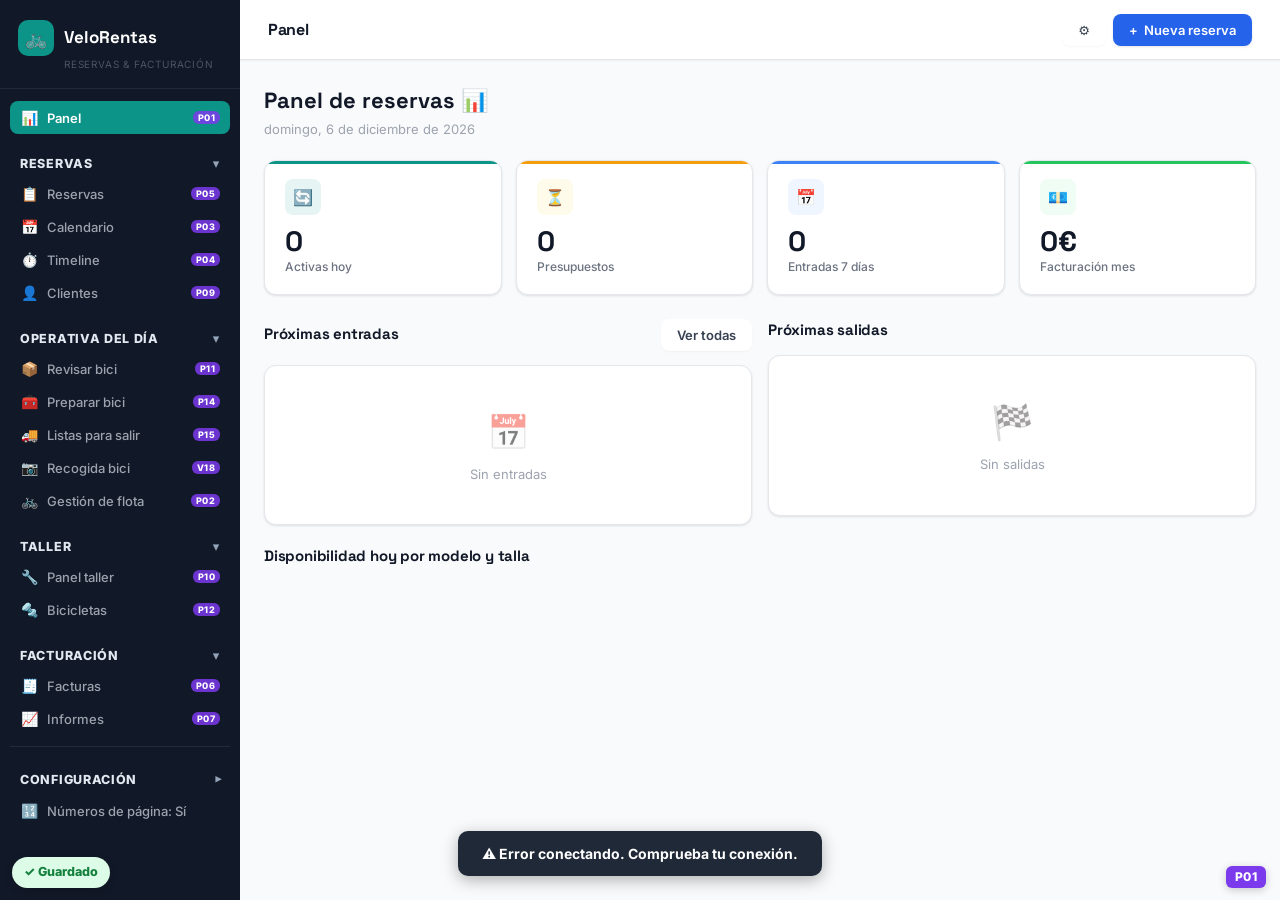
==== index.html @ 8fe848e3 "Maps: combinar dirección con lugar de inicio/finalización Co-Authored-By: Claude Opus 5.5 <noreply@a" ====
<!DOCTYPE html>
<html lang="es">
<head>
<meta charset="UTF-8"/>
<meta name="viewport" content="width=device-width, initial-scale=1.0"/>
<title>VeloRentas — Gestión integral</title>
<link href="https://fonts.googleapis.com/css2?family=Inter:wght@300;400;500;600;700;800&family=Space+Grotesk:wght@400;500;600;700&display=swap" rel="stylesheet"/>
<script src="https://cdnjs.cloudflare.com/ajax/libs/jsQR/1.4.0/jsQR.min.js"></script>
<script src="qr-engine.js"></script>
<link rel="stylesheet" href="reservas.css"/>
<link rel="stylesheet" href="taller.css"/>
<link rel="stylesheet" href="movil.css"/>
<link rel="manifest" href="manifest.webmanifest"/>
<meta name="theme-color" content="#0d9488"/>
<meta name="apple-mobile-web-app-capable" content="yes"/>
<meta name="mobile-web-app-capable" content="yes"/>
<meta name="apple-mobile-web-app-status-bar-style" content="default"/>
<meta name="apple-mobile-web-app-title" content="Bicips"/>
<link rel="apple-touch-icon" href="icons/apple-touch-icon.png"/>
<link rel="icon" type="image/png" href="icons/icon-192.png"/>
<style>
#taller-section { display:none; }
#taller-section.active { display:flex; flex:1; flex-direction:column; min-height:100vh; }
#reservas-section { display:flex; flex:1; flex-direction:column; min-height:100vh; }
#reservas-section.hidden { display:none; }
#reservas-section .main { margin-left:240px !important; }
.main-content { margin-left:240px !important; }
@media(max-width:768px){ #reservas-section .main { margin-left:0 !important; } .main-content { margin-left:0 !important; } }
/* Taller modals use .on class (unified openM/closeM from reservas.js) */
.modal-overlay.on { display: flex !important; }
</style>
</head>
<body>

<div id="reservas-section">
<div class="sb-ov" id="sbov" onclick="closeSB()"></div>

<!-- SIDEBAR -->
<aside class="sidebar" id="sidebar">
  <div class="sb-brand">
    <div class="sb-logo"><div class="sb-ico">🚲</div><div class="sb-name">VeloRentas</div></div>
    <div class="sb-sub">Reservas & Facturación</div>
  </div>
  <nav class="sb-nav">
    <button class="ni on" id="nav-dash" onclick="goV('dash')"><span class="ic">📊</span> Panel</button>

    <div class="sb-grp" data-grp="reservas">
      <button type="button" class="sb-sec sb-sec-btn" onclick="toggleGrupoMenu('reservas')">Reservas <span class="sb-chev">▾</span></button>
      <div class="sb-grp-items">
        <button class="ni" id="nav-res" onclick="goV('res')"><span class="ic">📋</span> Reservas <span class="nbadge hidden" id="pbadge">0</span></button>
        <button class="ni" id="nav-cal" onclick="goV('cal')"><span class="ic">📅</span> Calendario</button>
        <button class="ni" id="nav-timeline" onclick="goV('timeline')"><span class="ic">⏱️</span> Timeline</button>
        <button class="ni" id="nav-clientes" onclick="goV('clientes')"><span class="ic">👤</span> Clientes</button>
      </div>
    </div>

    <div class="sb-grp" data-grp="operativa">
      <button type="button" class="sb-sec sb-sec-btn" onclick="toggleGrupoMenu('operativa')">Operativa del día <span class="sb-chev">▾</span></button>
      <div class="sb-grp-items">
        <button class="ni" id="nav-taller-preparar" onclick="switchSection('taller','preparar')"><span class="ic">📦</span> Revisar bici <span id="prep-badge-sb" class="nbadge hidden">0</span></button>
        <button class="ni" id="nav-taller-prepbici" onclick="switchSection('taller','prepbici')"><span class="ic">🧰</span> Preparar bici <span id="prepbici-badge-sb" class="nbadge hidden">0</span></button>
        <button class="ni" id="nav-taller-listas" onclick="switchSection('taller','listas')"><span class="ic">🚚</span> Listas para salir <span id="listas-badge-sb" class="nbadge hidden">0</span></button>
        <button class="ni" id="nav-recogida" onclick="abrirRecogidaQR()"><span class="ic">📷</span> Recogida bici</button>
        <button class="ni" id="nav-flota" onclick="goV('flota')"><span class="ic">🚲</span> Gestión de flota</button>
      </div>
    </div>

    <div class="sb-grp" data-grp="taller">
      <button type="button" class="sb-sec sb-sec-btn" onclick="toggleGrupoMenu('taller')">Taller <span class="sb-chev">▾</span></button>
      <div class="sb-grp-items">
        <button class="ni" id="nav-taller-dash" onclick="switchSection('taller','dashboard')"><span class="ic">🔧</span> Panel taller</button>
        <button class="ni" id="nav-taller-bikes" onclick="switchSection('taller','bikes')"><span class="ic">🔩</span> Bicicletas</button>
      </div>
    </div>

    <div class="sb-grp" data-grp="facturacion">
      <button type="button" class="sb-sec sb-sec-btn" onclick="toggleGrupoMenu('facturacion')">Facturación <span class="sb-chev">▾</span></button>
      <div class="sb-grp-items">
        <button class="ni" id="nav-fact" onclick="goV('fact')"><span class="ic">🧾</span> Facturas</button>
        <button class="ni" id="nav-informes" onclick="goV('informes')"><span class="ic">📈</span> Informes</button>
      </div>
    </div>

    <div class="sb-grp sb-grp-cfg" data-grp="config">
      <button type="button" class="sb-sec sb-sec-btn" onclick="toggleGrupoMenu('config')">Configuración <span class="sb-chev">▾</span></button>
      <div class="sb-grp-items">
        <button class="ni" id="nav-tarifas" onclick="goV('tarifas')"><span class="ic">💶</span> Tarifas</button>
        <button class="ni" id="nav-modelos" onclick="openModelos()"><span class="ic">✏️</span> Tipos y modelos</button>
        <button class="ni" id="nav-extras" onclick="openGestionExtras()"><span class="ic">🎒</span> Catálogo de extras</button>
        <button class="ni" id="nav-checklists" onclick="switchSection('taller');openM('mecl');renderECL()"><span class="ic">☑️</span> Checklists</button>
        <button class="ni" id="nav-etiquetas" onclick="abrirEtiquetasQR()"><span class="ic">🏷️</span> Etiquetas QR</button>
        <button class="ni" id="nav-cfg" onclick="openM('mcfg');loadCfg()"><span class="ic">⚙️</span> Datos del negocio</button>
      </div>
    </div>
  </nav>
</aside>

<!-- MAIN -->
<div class="main">
  <header class="topbar">
    <div class="tb-l">
      <button class="mtoggle" onclick="toggleSB()">☰</button>
      <div class="ptitle" id="pgtitle">Panel</div>
    </div>
    <div class="tb-r">
      <button class="btn bs bsm" id="btn-atras-r" onclick="irAtras()" style="display:none" title="Volver a la página anterior">←<span class="m-ocultar"> Atrás</span></button>
      <button class="btn bs bsm" onclick="openM('mcfg');loadCfg()">⚙️</button>
      <button class="btn bb bsm" onclick="openNewRes()" title="Nueva reserva">+<span class="m-ocultar"> Nueva reserva</span></button>
    </div>
  </header>
  <div class="pg">

    <!-- ══ DASHBOARD ══ -->
    <div class="view on" id="v-dash">
      <div style="margin-bottom:20px">
        <div class="m-h1" style="font-family:var(--fontd);font-size:22px;font-weight:800;margin-bottom:3px">Panel de reservas 📊</div>
        <div style="font-size:13px;color:var(--g400)" id="tdlbl"></div>
      </div>
      <div class="sg4" id="dstats"></div>
      <div class="m-1col" style="display:grid;grid-template-columns:1fr 1fr;gap:16px;margin-bottom:20px">
        <div><div class="shdr"><div class="st">Próximas entradas</div><button class="btn bs bsm" onclick="goV('res')">Ver todas</button></div><div class="card" id="d-arrivals"></div></div>
        <div><div class="shdr"><div class="st">Próximas salidas</div></div><div class="card" id="d-departs"></div></div>
      </div>
      <div class="shdr"><div class="st">Disponibilidad hoy por modelo y talla</div></div>
      <div id="d-avail"></div>
    </div>

    <!-- ══ GESTIÓN DE FLOTA ══ -->
    <div class="view" id="v-flota">
      <div class="shdr">
        <div><div class="st">Gestión de flota</div><div class="sd-">Bicicletas disponibles, bloqueadas y sin asignar por modelo y talla</div></div>
        <div class="ftabs">
          <button class="ftab on" onclick="setFF('all',this)">Todas</button>
          <button class="ftab" onclick="setFF('libre',this)">Libres</button>
          <button class="ftab" onclick="setFF('sinasignar',this)">Sin asignar</button>
          <button class="ftab" onclick="setFF('bloqueada',this)">Bloqueadas</button>
        </div>
      </div>
      <div style="display:flex;gap:8px;margin-bottom:16px;flex-wrap:wrap">
        <select class="fi" id="flota-tipo" onchange="renderFlota()" style="width:160px;padding:7px 10px;font-size:13px">
          <option value="">Todos los modelos</option>
        </select>
        <select class="fi" id="flota-talla" onchange="renderFlota()" style="width:110px;padding:7px 10px;font-size:13px">
          <option value="">Todas las tallas</option>
        </select>
        <button class="btn bb bsm" onclick="openBloqueo()">🔒 Bloquear bicicletas</button>
        <button class="btn bs bsm" onclick="openModelos()">⚙️ Gestionar modelos</button>
      </div>
      <div class="fleet-grid" id="flota-grid"></div>
    </div>

    <!-- Modal Gestión de Modelos -->
    <!-- Modal Nuevo/Editar Modelo -->
    <div class="mover" id="mmodelo-edit">
      <div class="mbox">
        <div class="mhdr"><div class="mtit" id="mmodelo-edit-tit">Nuevo modelo</div><button class="mcls" onclick="closeM('mmodelo-edit')">✕</button></div>
        <div class="mbdy">
          <input type="hidden" id="mod-key-orig">
          <div class="fg"><label class="fl">Clave interna (sin espacios, única)</label>
            <input class="fi" id="mod-key" placeholder="ej: bmx" style="width:100%"></div>
          <div class="fg"><label class="fl">Nombre visible</label>
            <input class="fi" id="mod-label" placeholder="ej: BMX" style="width:100%"></div>
          <div class="fg"><label class="fl">Icono (emoji)</label>
            <input class="fi" id="mod-icon" placeholder="🚲" style="width:100%"></div>
          <div class="fg"><label class="fl">Color</label>
            <input class="fi" id="mod-color" type="color" value="#3b82f6" style="width:100%;height:38px"></div>
          <div class="fg"><label class="fl">Tallas disponibles (separadas por coma)</label>
            <input class="fi" id="mod-sizes" placeholder="XS,S,M,L,XL" style="width:100%"></div>
          <button class="btn bb" onclick="saveModelo()" style="width:100%">💾 Guardar modelo</button>
        </div>
      </div>
    </div>

    <!-- ══ CALENDARIO ══ -->
    <div class="view" id="v-cal">
      <div class="shdr">
        <div><div class="st">Calendario anual de alquileres</div><div class="sd-">Vista año completo · click en día para ver detalles</div></div>
        <div style="display:flex;gap:7px;align-items:center;flex-wrap:wrap">
          <div style="display:flex;gap:5px;flex-wrap:wrap" id="cal-tf"></div>
          <button class="btn bs bsm" onclick="calYear(-1)">‹ Año</button>
          <span id="cal-year-lbl" style="font-family:var(--fontd);font-weight:700;font-size:15px;min-width:44px;text-align:center"></span>
          <button class="btn bs bsm" onclick="calYear(1)">Año ›</button>
          <button class="btn bs bsm" onclick="calNow()">Hoy</button>
          <button class="btn bb bsm" onclick="openNewRes()">+ Nueva</button>
        </div>
      </div>
      <div style="border:1px solid var(--g200);border-radius:var(--r12);box-shadow:var(--s1);background:#fff;overflow:hidden">
        <div id="cal-annual"></div>
      </div>
    </div>

    <!-- ══ TIMELINE ══ -->
    <div class="view" id="v-timeline">
      <div class="shdr">
        <div><div class="st">Timeline de ocupación</div><div class="sd-">30 días · incluye períodos de preparación</div></div>
        <div style="display:flex;gap:7px;align-items:center;flex-wrap:wrap">
          <select class="fi" id="tl-tipo" onchange="tlTC();renderTL()" style="width:150px;padding:7px 10px;font-size:13px"></select>
          <select class="fi" id="tl-talla" onchange="renderTL()" style="width:100px;padding:7px 10px;font-size:13px"></select>
          <button class="btn bb bsm" onclick="openNewRes()">+ Nueva</button>
        </div>
      </div>
      <div style="padding:8px 16px;background:var(--am50,#fffbeb);border-bottom:1px solid var(--am200,#fde68a);font-size:12px;color:var(--am700,#92400e)">
        ℹ️ Las líneas (p.ej. "GRA-52-01") son solo unidades de stock para calcular disponibilidad — no indican qué bici física se entrega. La bici concreta se asigna al cliente desde <strong>Gestión de Flota</strong>.
      </div>
      <div class="card" style="overflow:hidden"><div id="tlcont"></div></div>
    </div>

    <!-- ══ RESERVAS ══ -->
    <div class="view" id="v-res">
      <!-- Top bar -->
      <div class="shdr">
        <div><div class="st">Reservas</div><div class="sd-" id="rcount"></div></div>
        <div style="display:flex;gap:6px;flex-wrap:wrap;align-items:center">
          <button class="m-escritorio btn bs bsm" onclick="exportarReservas()">⬇️ Exportar CSV</button>
          <button class="m-escritorio btn bs bsm" onclick="openImportRes()">⬆️ Importar CSV</button>
          <button class="m-escritorio btn bs bsm" onclick="openPrintSelector()">🖨️ Imprimir lista</button>
          <button id="btn-vista" class="m-escritorio btn bs bsm" onclick="toggleVistaRes()" style="border:1px solid var(--g300)">📊 Vista tabla</button>
          
          <button class="btn bb bsm" onclick="openNewRes()">+ Nueva reserva</button>
        </div>
      </div>

      <div class="card">
        <!-- Row 1: búsqueda + tabs estado -->
        <div style="display:flex;gap:8px;padding:10px 14px;border-bottom:1px solid var(--g100);flex-wrap:wrap;align-items:center">
          <div style="display:flex;gap:6px;align-items:center;flex:1;min-width:150px">
            <div style="flex:1;position:relative">
              <span style="position:absolute;left:10px;top:50%;transform:translateY(-50%);color:var(--g400);font-size:14px">🔍</span>
              <input class="fi" id="rsrch" placeholder="Buscar cliente, bici, teléfono, lugar..." oninput="renderRes()" style="padding-left:32px"/>
            </div>
            <button id="btn-cal-filter" onclick="toggleDateRow()" title="Filtrar por fechas" style="flex-shrink:0;width:38px;height:38px;border-radius:8px;border:1px solid var(--g200);background:#fff;font-size:18px;cursor:pointer;display:flex;align-items:center;justify-content:center;transition:all .15s">📅</button>
          </div>
          <select id="res-status-sel" class="fi" style="display:none;width:100%" onchange="setRFSel(this.value)"></select>
          <div class="ftabs" id="res-status-tabs" style="flex-wrap:wrap;gap:4px">
            <button class="ftab on" onclick="setRF('all',this)">Todas</button>
            <button class="ftab" onclick="setRF('anulada',this)">🚫 Anuladas</button>
            <button class="ftab" onclick="setRF('pendiente',this)">⏳ Presupuestos</button>
            <button class="ftab" onclick="setRF('confirmada',this)">✅ Confirmadas</button>
            <button class="ftab" onclick="setRF('proxima_entrega',this)">📅 Próx. entregas</button>
            <button class="ftab" onclick="setRF('en_preparacion',this)">🔧 En preparación</button>
            <button class="ftab" onclick="setRF('preparada',this)">📦 Preparadas</button>
            <button class="ftab" onclick="setRF('transito',this)">🚐 Tránsito</button>
            <button class="ftab" onclick="setRF('entregada',this)">🏁 Entregadas</button>
            <button class="ftab" onclick="setRF('alquiler',this)">🚲 Alquiler</button>
            <button class="ftab" onclick="setRF('pendiente_recoger',this)">🔔 Pend. recoger</button>
            <button class="ftab" onclick="setRF('recogida',this)">✔️ Recogidas</button>
            <button class="ftab" onclick="setRF('cancelada',this)">❌ Canceladas</button>
          </div>
        </div>

        <!-- Row 1b: filtro por fechas -->
        <div id="res-date-row" style="display:none;padding:8px 14px;border-bottom:1px solid var(--g100);background:#eff9f7;align-items:center;gap:10px;flex-wrap:wrap">
          <span style="font-size:12px;font-weight:700;color:var(--te700);flex-shrink:0">📅 Rango de fechas:</span>
          <div style="display:flex;align-items:center;gap:6px;flex-wrap:wrap">
            <label style="font-size:12px;font-weight:600;color:var(--g600)">F. inicio desde</label>
            <input type="date" id="res-fini" class="fi" style="width:145px;padding:6px 9px;font-size:13px" onkeydown="if(event.key==='Enter')aplicarFiltroFechas()"/>
            <label style="font-size:12px;font-weight:600;color:var(--g600)">F. fin hasta</label>
            <input type="date" id="res-ffin" class="fi" style="width:145px;padding:6px 9px;font-size:13px" onkeydown="if(event.key==='Enter')aplicarFiltroFechas()"/>
            <button onclick="aplicarFiltroFechas()" style="padding:6px 16px;background:var(--g900);color:#fff;border:none;border-radius:8px;font-size:13px;font-weight:700;cursor:pointer;display:flex;align-items:center;gap:5px;white-space:nowrap">🔍 Buscar</button>
          </div>
          <div style="display:flex;gap:5px;flex-wrap:wrap">
            <button onclick="setFechaPreset('today')"   class="btn bxs" style="background:#fff;border:1px solid var(--te500);color:var(--te700);font-size:12px;font-weight:600;padding:5px 10px;border-radius:6px;cursor:pointer">Hoy</button>
            <button onclick="setFechaPreset('week')"    class="btn bxs" style="background:#fff;border:1px solid var(--te500);color:var(--te700);font-size:12px;font-weight:600;padding:5px 10px;border-radius:6px;cursor:pointer">Esta semana</button>
            <button onclick="setFechaPreset('month')"   class="btn bxs" style="background:#fff;border:1px solid var(--te500);color:var(--te700);font-size:12px;font-weight:600;padding:5px 10px;border-radius:6px;cursor:pointer">Este mes</button>
            <button onclick="setFechaPreset('next30')"  class="btn bxs" style="background:#fff;border:1px solid var(--te500);color:var(--te700);font-size:12px;font-weight:600;padding:5px 10px;border-radius:6px;cursor:pointer">Próx. 30 días</button>
            <button onclick="setFechaPreset('clear')"   class="btn bxs" style="background:var(--r50);border:1px solid var(--r200);color:var(--r600);font-size:12px;font-weight:600;padding:5px 10px;border-radius:6px;cursor:pointer">✕ Limpiar</button>
          </div>
        </div>

        <!-- Row 2: ordenación + selección -->
        <div class="m-escritorio" style="display:flex;gap:8px;padding:8px 14px;border-bottom:1px solid var(--g100);background:var(--g50);flex-wrap:wrap;align-items:center">
          <!-- Ordenar -->
          <span style="font-size:11px;font-weight:700;color:var(--g500);text-transform:uppercase;letter-spacing:.5px;flex-shrink:0">Ordenar:</span>
          <div style="display:flex;gap:4px;flex-wrap:wrap">
            <button id="sort-ini"   class="sort-btn sort-on" onclick="setSort('ini',this)"   style="display:inline-flex;align-items:center;gap:4px;padding:5px 10px;border-radius:6px;border:1px solid var(--g300);font-size:12px;font-weight:600;cursor:pointer;background:#fff;color:var(--g700)">📅 F. Inicio <span id="sort-ini-ico">↑</span></button>
            <button id="sort-fin"   class="sort-btn"         onclick="setSort('fin',this)"   style="display:inline-flex;align-items:center;gap:4px;padding:5px 10px;border-radius:6px;border:1px solid var(--g300);font-size:12px;font-weight:600;cursor:pointer;background:#fff;color:var(--g700)">🏁 F. Fin <span id="sort-fin-ico"></span></button>
            <button id="sort-ts"    class="sort-btn"         onclick="setSort('ts',this)"    style="display:inline-flex;align-items:center;gap:4px;padding:5px 10px;border-radius:6px;border:1px solid var(--g300);font-size:12px;font-weight:600;cursor:pointer;background:#fff;color:var(--g700)">🕐 F. Reserva <span id="sort-ts-ico"></span></button>
            <button id="sort-cli"   class="sort-btn"         onclick="setSort('cli',this)"   style="display:inline-flex;align-items:center;gap:4px;padding:5px 10px;border-radius:6px;border:1px solid var(--g300);font-size:12px;font-weight:600;cursor:pointer;background:#fff;color:var(--g700)">👤 Cliente <span id="sort-cli-ico"></span></button>
            <button id="sort-total" class="sort-btn"         onclick="setSort('total',this)" style="display:inline-flex;align-items:center;gap:4px;padding:5px 10px;border-radius:6px;border:1px solid var(--g300);font-size:12px;font-weight:600;cursor:pointer;background:#fff;color:var(--g700)">💶 Total <span id="sort-total-ico"></span></button>
          </div>
          <div style="flex:1"></div>
          <!-- Selección -->
          <div style="display:flex;gap:5px;align-items:center;flex-wrap:wrap">

          </div>
        </div>

        <!-- Row 3: acciones en lote (visible solo con selección) -->
        <div id="res-batch-bar" style="display:none;padding:8px 14px;background:var(--b50);border-bottom:1px solid var(--b100);display:none;align-items:center;gap:8px;flex-wrap:wrap">
          <span id="res-sel-count" style="font-size:13px;font-weight:700;color:var(--b700)">0 seleccionadas</span>
          <div style="display:flex;gap:5px;flex-wrap:wrap">
            <button class="btn bsm" onclick="batchStatus('confirmada')" style="background:var(--b50);border:1px solid var(--b200);color:var(--b700);font-size:12px;font-weight:700;padding:5px 10px;border-radius:6px;cursor:pointer">✅ Confirmar</button>
            <button class="btn bsm" onclick="batchStatus('alquiler')"   style="background:var(--gr50);border:1px solid var(--gr500);color:var(--gr700);font-size:12px;font-weight:700;padding:5px 10px;border-radius:6px;cursor:pointer">🚲 Alquiler</button>
            <button class="btn bsm" onclick="batchStatus('recogida')"   style="background:var(--g100);border:1px solid var(--g300);color:var(--g700);font-size:12px;font-weight:700;padding:5px 10px;border-radius:6px;cursor:pointer">✔️ Recogida</button>
            <button class="btn bsm" onclick="batchStatus('cancelada')"  style="background:var(--r50);border:1px solid var(--r200);color:var(--r600);font-size:12px;font-weight:700;padding:5px 10px;border-radius:6px;cursor:pointer">❌ Cancelar</button>
            <button class="btn bsm" onclick="batchExport()"             style="background:var(--am50);border:1px solid var(--am200);color:var(--am700);font-size:12px;font-weight:700;padding:5px 10px;border-radius:6px;cursor:pointer">⬇️ Exportar selec.</button>
            <button class="btn bsm" onclick="batchDelete()"             style="background:var(--r50);border:1px solid var(--r200);color:var(--r600);font-size:12px;font-weight:700;padding:5px 10px;border-radius:6px;cursor:pointer">🗑️ Eliminar</button>
          </div>
        </div>

        <div id="rlist"></div>

        <!-- Vista tabla desagrupada estilo Excel -->
        <div id="res-tabla" style="display:none;overflow-x:auto">
          <table id="res-table-el" style="width:100%;border-collapse:collapse;font-size:13px;min-width:700px">
            <thead>
              <tr style="background:var(--g900);color:#fff;position:sticky;top:0;z-index:2">
                <th onclick="setTableSort('cli')"   style="padding:10px 12px;text-align:left;font-weight:700;font-size:12px;letter-spacing:.3px;cursor:pointer;user-select:none;white-space:nowrap;border-right:1px solid rgba(255,255,255,.08)">👤 Cliente <span id="ts-cli"></span></th>
                <th onclick="setTableSort('ini')"   style="padding:10px 12px;text-align:left;font-weight:700;font-size:12px;letter-spacing:.3px;cursor:pointer;user-select:none;white-space:nowrap;border-right:1px solid rgba(255,255,255,.08)">📅 F. Inicio <span id="ts-ini">↑</span></th>
                <th onclick="setTableSort('fin')"   style="padding:10px 12px;text-align:left;font-weight:700;font-size:12px;letter-spacing:.3px;cursor:pointer;user-select:none;white-space:nowrap;border-right:1px solid rgba(255,255,255,.08)">🏁 F. Fin <span id="ts-fin"></span></th>
                <th onclick="setTableSort('lugar')" style="padding:10px 12px;text-align:left;font-weight:700;font-size:12px;letter-spacing:.3px;cursor:pointer;user-select:none;white-space:nowrap;border-right:1px solid rgba(255,255,255,.08)">📍 Lugar inicio <span id="ts-lugar"></span></th>
                <th onclick="setTableSort('mod')"   style="padding:10px 12px;text-align:left;font-weight:700;font-size:12px;letter-spacing:.3px;cursor:pointer;user-select:none;white-space:nowrap;border-right:1px solid rgba(255,255,255,.08)">🚲 Modelo <span id="ts-mod"></span></th>
                <th style="padding:10px 12px;text-align:left;font-weight:700;font-size:12px;letter-spacing:.3px;white-space:nowrap;border-right:1px solid rgba(255,255,255,.08)">📏 Talla</th>
                <th style="padding:10px 12px;text-align:left;font-weight:700;font-size:12px;letter-spacing:.3px;white-space:nowrap;border-right:1px solid rgba(255,255,255,.08)">⚡ Estado</th>
                <th style="padding:10px 12px;text-align:left;font-weight:700;font-size:12px;letter-spacing:.3px;white-space:nowrap">🏁 Destino</th>
              </tr>
            </thead>
            <tbody id="res-table-body"></tbody>
          </table>
          <div id="res-table-footer" style="padding:10px 14px;background:var(--g50);border-top:1px solid var(--g200);font-size:12px;color:var(--g400);display:flex;justify-content:space-between;align-items:center">
            <span id="res-table-count"></span>
            <button class="btn bs bxs" onclick="exportTablaCSV()">⬇️ Exportar esta tabla</button>
          </div>
        </div>

      </div>
    </div>

    <!-- ══ FACTURAS ══ -->
    <div class="view" id="v-fact">
      <div class="shdr">
        <div><div class="st">Facturas</div><div class="sd-" id="fcount"></div></div>
        <div style="display:flex;gap:7px">
          <button class="btn bs bsm" onclick="goV('res')">📋 Desde reservas</button>
        </div>
      </div>
      <div class="sg3" id="fact-stats"></div>
      <div class="card">
        <div style="display:flex;gap:8px;padding:12px 16px;border-bottom:1px solid var(--g100);flex-wrap:wrap">
          <div style="flex:1;min-width:150px;position:relative">
            <span style="position:absolute;left:10px;top:50%;transform:translateY(-50%);color:var(--g400)">🔍</span>
            <input class="fi" id="fsrch" placeholder="Buscar cliente, nº factura..." oninput="renderFact()" style="padding-left:30px"/>
          </div>
          <div class="ftabs">
            <button class="ftab on" onclick="setFF2('all',this)">Todas</button>
            <button class="ftab" onclick="setFF2('pendiente',this)">Pendientes</button>
            <button class="ftab" onclick="setFF2('pagada',this)">Pagadas</button>
            <button class="ftab" onclick="setFF2('cancelada',this)">Canceladas</button>
          </div>
        </div>
        <div id="flist"></div>
      </div>
    </div>

    <!-- ══ INFORMES ══ -->
    <div class="view" id="v-informes">
      <div class="shdr"><div><div class="st">Informes y estadísticas</div><div class="sd-">Resumen de ocupación, ingresos y rendimiento de la flota</div></div>
        <button class="btn bs bsm" onclick="exportCSV()">⬇️ Exportar CSV</button>
      </div>
      <div class="sg4" id="inf-stats"></div>
      <div style="display:grid;grid-template-columns:1fr 1fr;gap:16px;margin-bottom:20px">
        <div><div class="shdr"><div class="st">Ocupación por modelo</div></div><div class="card"><div class="cb" id="inf-ocu"></div></div></div>
        <div><div class="shdr"><div class="st">Ingresos por mes</div></div><div class="card"><div class="cb" id="inf-ing"></div></div></div>
      </div>
      <div class="shdr"><div class="st">Bloqueos activos</div><button class="btn bd bsm" onclick="openBloqueo()">+ Nuevo bloqueo</button></div>
      <div class="card" id="blq-list-wrap"></div>
    </div>

    <!-- ══ TARIFAS ══ -->
    <div class="view" id="v-tarifas">
      <div class="shdr"><div><div class="st">Tarifas por modelo y talla</div><div class="sd-">Precio por día de cada tipo de bicicleta</div></div>
        <button class="btn bp bsm" onclick="saveTarifas()">💾 Guardar tarifas</button>
      </div>
      <div class="card"><div class="cb" id="tarifas-body"></div></div>
    </div>

    <!-- ══ CLIENTES ══ -->
    <div class="view" id="v-clientes">
      <div class="shdr"><div><div class="st">Historial de clientes</div><div class="sd-" id="cli-count"></div></div></div>
      <div class="card">
        <div style="padding:12px 16px;border-bottom:1px solid var(--g100)">
          <div style="position:relative">
            <span style="position:absolute;left:10px;top:50%;transform:translateY(-50%);color:var(--g400)">🔍</span>
            <input class="fi" id="cli-srch" placeholder="Buscar cliente por nombre, teléfono o email..." oninput="renderClientes()" style="padding-left:30px"/>
          </div>
        </div>
        <div id="cli-list"></div>
      </div>
    </div>

  </div><!-- /pg -->
</div><!-- /main -->

<!-- ════════════════════ MODALES ════════════════════ -->

<!-- Nueva/Editar Reserva -->
<div class="mover" id="mres">
  <div class="mbox w720">
    <div class="mhdr"><div style="display:flex;align-items:center;gap:12px;flex-wrap:wrap;min-width:0"><div class="mtit" id="mres-tit">Nueva reserva</div><select class="fi" id="r-estado" title="Estado de la reserva" onchange="onCambioEstadoSel()" style="width:auto;padding:6px 10px;font-weight:800;font-size:14px;border-width:2px;cursor:pointer">
            <option value="anulada">🚫 Anulada</option>
            <option value="pendiente">⏳ Presupuesto</option>
            <option value="confirmada">✅ Confirmada</option>
            <option value="proxima_entrega">📅 Próxima entrega</option>
            <option value="en_preparacion">🔧 En preparación</option>
            <option value="preparada">📦 Preparada</option>
            <option value="transito_furgo">🚐 Tránsito (Furgo)</option>
            <option value="transito_carlos">🚗 Tránsito (Carlos)</option>
            <option value="transito_seur">📦 Tránsito (Seur)</option>
            <option value="entregada">🏁 Entregada</option>
            <option value="alquiler">🚲 Alquiler</option>
            <option value="pendiente_recoger">🔔 Pendiente recoger</option>
            <option value="recogida">✔️ Recogida</option>
            <option value="cancelada">❌ Cancelada</option>
          </select></div><button class="mcls" onclick="closeM('mres')">✕</button></div>
    <div class="mbdy">
      <div class="fr2">
        <div class="fg"><label class="fl">Nombre cliente *</label><input class="fi" id="r-nom" placeholder="Nombre completo"/></div>
        <div class="fg"><label class="fl">Teléfono *</label><input class="fi" id="r-tel" type="tel" placeholder="+34 600 000 000"/></div>
      </div>
      <div class="fr2">
        <div class="fg"><label class="fl">Email</label><input class="fi" id="r-email" type="email" placeholder="cliente@email.com"/></div>
        <div class="fg"><label class="fl">DNI / Pasaporte</label><input class="fi" id="r-dni" placeholder="12345678A"/></div>
      </div>
      <div class="fr2">
        <div class="fg"><label class="fl">Fecha inicio *</label><input class="fi" id="r-ini" type="date" onchange="calcDays();calcPrice();renderLineas()"/></div>
        <div class="fg"><label class="fl">Fecha fin *</label><input class="fi" id="r-fin" type="date" onchange="calcDays();calcPrice();renderLineas()"/></div>
      </div>
      <div id="r-dinfo" style="display:none;font-size:13px;padding:8px 12px;border-radius:8px;margin:-6px 0 12px"></div>
      <div class="fr2">
        <div class="fg">
          <label class="fl">📍 Lugar de inicio</label>
          <input class="fi" id="r-lugar-ini" placeholder="Ej: Saint-Jean-Pied-de-Port" list="lugares-sugeridos"/>
        </div>
        <div class="fg">
          <label class="fl">🏁 Lugar de finalización</label>
          <input class="fi" id="r-lugar-fin" placeholder="Santiago de Compostela" list="lugares-sugeridos"/>
        </div>
      </div>
      <div class="fg">
        <label class="fl">🚚 Dirección de entrega <a href="#" onclick="abrirMapsCampo('r-dir-entrega','r-lugar-ini');return false" style="float:right;font-weight:700;color:#2563eb;text-transform:none">🗺️ Ver en Maps</a></label>
        <input class="fi" id="r-dir-entrega" placeholder="Ej: Hotel Parador, Rúa do Franco 3, Santiago de Compostela"/>
      </div>
      <div class="fg">
        <label class="fl">↩️ Dirección de devolución <a href="#" onclick="abrirMapsCampo('r-dir-devolucion','r-lugar-fin');return false" style="float:right;font-weight:700;color:#2563eb;text-transform:none">🗺️ Ver en Maps</a></label>
        <input class="fi" id="r-dir-devolucion" placeholder="Ej: Hotel San Miguel, Praza de San Miguel 9, Santiago de Compostela"/>
      </div>
      <datalist id="lugares-sugeridos">
        <option value="Santiago de Compostela"/>
        <option value="Saint-Jean-Pied-de-Port"/>
        <option value="Roncesvalles"/>
        <option value="Pamplona"/>
        <option value="Burgos"/>
        <option value="León"/>
        <option value="Ponferrada"/>
        <option value="Sarria"/>
        <option value="O Cebreiro"/>
        <option value="Lugo"/>
        <option value="Porto"/>
        <option value="Lisboa"/>
        <option value="Sevilla"/>
        <option value="Oviedo"/>
        <option value="Irún"/>
        <option value="Ferrol"/>
        <option value="Tui"/>
        <option value="Vigo"/>
        <option value="A Coruña"/>
      </datalist>

      <!-- LÍNEAS DE BICICLETAS -->
      <div style="border:1px solid var(--g200);border-radius:12px;overflow:visible;margin-bottom:14px">
        <div style="background:var(--g900);color:#fff;border-radius:11px 11px 0 0;padding:10px 14px;display:flex;align-items:center;justify-content:space-between">
          <span style="font-weight:700;font-size:13px">🚲 Bicicletas de la reserva</span>
        </div>
        <div id="r-lineas"></div>
        <div style="padding:10px 14px;border-top:1px solid var(--g100)">
          <button type="button" onclick="addLinea()" style="width:100%;padding:10px;background:#0d9488;color:#fff;border:none;border-radius:8px;font-size:14px;font-weight:700;cursor:pointer;display:flex;align-items:center;justify-content:center;gap:6px">
            <span style="font-size:18px">+</span> Añadir otro modelo de bicicleta
          </button>
          <button type="button" onclick="openGestionExtras()" style="margin-top:6px;width:100%;padding:7px;background:#fff;color:#374151;border:1px solid #e5e7eb;border-radius:8px;font-size:12px;font-weight:600;cursor:pointer">⚙️ Catálogo de extras</button>
        </div>
        <div id="r-avail" style="display:none;padding:10px 14px;font-size:13px;border-top:1px solid var(--g100)"></div>
      </div>

      <div class="fr2">
        <div class="fg"><label class="fl">Precio/día total (€)</label><input class="fi" id="r-ppd" type="number" min="0" step="0.01" placeholder="0.00" oninput="calcPrice()"/></div>
        <div class="fg"><label class="fl">Total reserva (€)</label><input class="fi" id="r-total" type="number" min="0" step="0.01" placeholder="0.00"/></div>
      </div>
      <div class="fg"><label class="fl">Notas</label><textarea class="fi" id="r-notas" placeholder="Observaciones, peticiones especiales..."></textarea></div>

      <!-- Asignación de bicis físicas -->
      <div style="background:var(--am50);border:1px solid var(--am100);border-radius:10px;padding:14px;margin-top:4px">
        <div style="font-size:12px;font-weight:700;color:var(--am700);text-transform:uppercase;letter-spacing:.5px;margin-bottom:10px">📷 Asignación de bicicleta(s) — por QR o manual</div>
        <div id="r-bikes-asig" style="margin-bottom:10px"></div>
        <div style="display:flex;gap:7px;flex-wrap:wrap">
          <button class="btn ba bsm" type="button" onclick="openQRAsign()">📷 Escanear QR</button>
          <button class="btn bs bsm" type="button" onclick="openManualAsign()">🔍 Asignar manual</button>
          <button class="btn bd bsm" type="button" onclick="clearAsignadas()">✕ Limpiar</button>
        </div>
        <div style="font-size:11px;color:var(--g400);margin-top:6px">Asigna la bici física en la entrega. La reserva ya bloquea disponibilidad por modelo/talla.</div>
      </div>

      <!-- campos ocultos de compatibilidad -->
      <input type="hidden" id="r-tipo"/>
      <input type="hidden" id="r-talla"/>
      <input type="hidden" id="r-uds" value="1"/>
      <input type="hidden" id="r-eid"/>
    </div>
    <div class="mftr">
      <button class="btn bs" onclick="closeM('mres')">Cancelar</button>
      <button class="btn bb" onclick="saveRes()">💾 Guardar reserva</button>
      <button class="btn bg-" id="r-fact-btn" onclick="genFactFromRes()" style="display:none">🧾 Generar factura</button>
    </div>
  </div>
</div>

<!-- QR Asignación -->
<div class="mover" id="mqrasign">
  <div class="mbox">
    <div class="mhdr"><div class="mtit">📷 Escanear código QR</div><button class="mcls" onclick="stopQRa();closeM('mqrasign')">✕</button></div>
    <div class="mbdy">
      <div id="qra-linea-info" style="display:none;padding:8px 12px;background:#f0fdfa;border:1px solid #99f6e4;color:#0f766e;border-radius:8px;font-size:13px;margin-bottom:10px"></div>
      <div id="qra-status" style="display:none;padding:10px 14px;border-radius:10px;font-size:13px;margin-bottom:12px"></div>

      <!-- Visor cámara en vivo -->
      <div class="qrwrap" id="qrwrap" style="display:none"><video id="qrv" playsinline autoplay muted></video><div class="qrov"><div class="qrc tl"></div><div class="qrc tr"></div><div class="qrc bl"></div><div class="qrc br"></div><div class="qrsl"></div></div></div>
      <canvas id="qrc2" style="display:none"></canvas>

      <!-- Botón único principal -->
      <input type="file" id="qra-file" accept="image/*" capture="environment" style="display:none" onchange="scanQRaFromFile(event)"/>
      <button onclick="iniciarEscanerQR()" style="width:100%;padding:20px 16px;background:linear-gradient(135deg,#0d9488,#065f46);color:#fff;border:none;border-radius:14px;font-size:18px;font-weight:800;cursor:pointer;display:flex;align-items:center;justify-content:center;gap:12px;box-shadow:0 4px 18px rgba(13,148,136,.4);margin-bottom:14px">
        <span style="font-size:32px">📷</span>
        <div style="text-align:left"><div>Escanear QR</div><div style="font-size:12px;font-weight:400;opacity:.85">Toca para abrir la cámara</div></div>
      </button>
      <button id="bstpqr" onclick="stopQRa()" style="display:none;width:100%;padding:10px;background:var(--r600);color:#fff;border:none;border-radius:10px;font-size:14px;font-weight:700;cursor:pointer;margin-bottom:14px">⏹ Detener cámara</button>

      <div class="dvd"></div>
      <div class="fg" style="margin-top:12px"><label class="fl">O escribe el número de bici manualmente</label>
        <div style="display:flex;gap:7px">
          <input class="fi" id="qra-inp" placeholder="Ej: B-001" onkeydown="if(event.key==='Enter')doQRaManual()"/>
          <button class="btn bb" onclick="doQRaManual()">Asignar</button>
        </div>
      </div>
      <div id="qra-result" style="margin-top:10px"></div>
    </div>
  </div>
</div>

<!-- Manual asignación -->
<div class="mover" id="mmanasign">
  <div class="mbox">
    <div class="mhdr"><div class="mtit">🔍 Asignar bicicleta</div><button class="mcls" onclick="closeM('mmanasign')">✕</button></div>
    <div class="mbdy">
      <button type="button" onclick="openQRAsignLinea()" style="width:100%;padding:14px 16px;background:linear-gradient(135deg,#0d9488,#065f46);color:#fff;border:none;border-radius:12px;font-size:16px;font-weight:800;cursor:pointer;display:flex;align-items:center;gap:12px;margin-bottom:14px">
        <span style="font-size:26px">📷</span>
        <div style="text-align:left"><div>Escanear QR de la bici</div><div style="font-size:12px;font-weight:400;opacity:.85">Abre la cámara y asigna la bici leyendo su código</div></div>
      </button>
      <div style="font-size:12px;color:var(--g400);text-align:center;margin-bottom:10px">— o elígela de la lista —</div>
      <div class="fg"><label class="fl">Buscar bicicleta disponible</label>
        <input class="fi" id="man-srch" placeholder="Nº bici, modelo, talla..." oninput="renderManList()"/>
      </div>
      <div id="man-list" style="max-height:350px;overflow-y:auto"></div>
    </div>
  </div>
</div>

<!-- Etiquetas QR BCP -->
<div class="mover" id="metiquetas">
  <div class="mbox">
    <div class="mhdr"><div class="mtit">🏷️ Etiquetas QR de bicis</div><button class="mcls" onclick="closeM('metiquetas')">✕</button></div>
    <div class="mbdy">
      <div id="etq-info" style="font-size:13px;margin-bottom:12px"></div>
      <div class="fr2">
        <div class="fg"><label class="fl">Desde el número</label><input class="fi" id="etq-desde" type="number" min="1" max="1000" oninput="etqCalc()"/></div>
        <div class="fg"><label class="fl">Hasta el número</label><input class="fi" id="etq-hasta" type="number" min="1" max="1000" oninput="etqCalc()"/></div>
      </div>
      <div id="etq-calc" style="font-size:12px;color:var(--g500);margin:-4px 0 12px"></div>
      <div style="font-size:12px;background:var(--g50);border:1px solid var(--g200);border-radius:8px;padding:10px 12px;margin-bottom:14px;line-height:1.5">
        Etiquetas de <b>4 × 4 cm</b>, 35 por hoja A4. Imprime al <b>100 %</b> en hoja <b>Avery L4775-20</b> (poliéster blanco, hoja completa) con impresora <b>láser</b> y corta por las líneas.<br>
        Al dar de alta una bici, pega la etiqueta y pulsa <b>📷 Escanear</b> en su ficha.
      </div>
      <button class="btn bp" style="width:100%" onclick="imprimirEtiquetasQR()">🖨️ Generar hojas para imprimir</button>
    </div>
  </div>
</div>

<!-- Bloqueo de flota -->
<div class="mover" id="mbloqueo">
  <div class="mbox w720">
    <div class="mhdr"><div class="mtit">🔒 Bloquear bicicletas</div><button class="mcls" onclick="closeM('mbloqueo')">✕</button></div>
    <div class="mbdy">
      <div style="background:var(--am50);border:1px solid var(--am100);border-radius:10px;padding:12px 14px;margin-bottom:16px;font-size:13px;color:var(--am700)">
        ℹ️ Al bloquear, las bicicletas quedan <strong>no disponibles para reservar</strong> durante el período indicado (preparación, mantenimiento, evento, etc.) y se aplica el margen de <strong id="blq-gap-lbl">6</strong> días antes y después.
      </div>
      <div class="fr2">
        <div class="fg"><label class="fl">Modelo *</label>
          <select class="fi" id="blq-tipo" onchange="blqTC()"><option value="">— Modelo —</option></select>
        </div>
        <div class="fg"><label class="fl">Talla *</label>
          <select class="fi" id="blq-talla"><option value="">— Talla —</option></select>
        </div>
      </div>
      <div class="fr2">
        <div class="fg"><label class="fl">Fecha inicio bloqueo *</label><input class="fi" id="blq-ini" type="date"/></div>
        <div class="fg"><label class="fl">Fecha fin bloqueo *</label><input class="fi" id="blq-fin" type="date"/></div>
      </div>
      <div class="fg"><label class="fl">Motivo del bloqueo</label><input class="fi" id="blq-motivo" placeholder="Ej: mantenimiento, evento, temporada baja..."/></div>
      <div class="fg"><label class="fl">Número de bicicletas a bloquear</label><input class="fi" id="blq-uds" type="number" min="1" value="1"/></div>
      <div id="blq-avail-info" style="margin-top:8px"></div>
    </div>
    <div class="mftr">
      <button class="btn bs" onclick="closeM('mbloqueo')">Cancelar</button>
      <button class="btn bd" onclick="saveBloqueo()">🔒 Confirmar bloqueo</button>
    </div>
  </div>
</div>

<!-- Detalle reserva -->
<div class="mover" id="mdetail">
  <div class="mbox w720">
    <div class="mhdr"><div class="mtit">Detalle de reserva</div><button class="mcls" onclick="closeM('mdetail')">✕</button></div>
    <div class="mbdy" id="mdetail-body"></div>
    <div class="mftr" id="mdetail-ftr"></div>
  </div>
</div>

<!-- Factura -->
<div class="mover" id="mfact">
  <div class="mbox w900">
    <div class="mhdr"><div class="mtit">🧾 Factura</div><button class="mcls" onclick="closeM('mfact')">✕</button></div>
    <div class="mbdy">
      <div class="fr2" style="margin-bottom:14px">
        <div class="fg"><label class="fl">Nº Factura</label><input class="fi" id="f-num" placeholder="F-2024-001"/></div>
        <div class="fg"><label class="fl">Fecha emisión</label><input class="fi" id="f-date" type="date"/></div>
      </div>
      <div class="fr2" style="margin-bottom:14px">
        <div class="fg"><label class="fl">IVA (%)</label><input class="fi" id="f-iva" type="number" min="0" max="100" value="21" oninput="updateInvPreview()"/></div>
        <div class="fg"><label class="fl">Estado pago</label>
          <select class="fi" id="f-epago">
            <option value="pendiente">⏳ Pendiente</option>
            <option value="pagada">✅ Pagada</option>
            <option value="cancelada">❌ Cancelada</option>
          </select>
        </div>
      </div>
      <div class="fg"><label class="fl">Notas / condiciones</label><textarea class="fi" id="f-fnotes" placeholder="Condiciones de pago, notas legales..." style="min-height:60px"></textarea></div>
      <div class="dvd"></div>
      <div class="inv-preview" id="inv-preview"></div>
    </div>
    <div class="mftr">
      <button class="btn bs" onclick="closeM('mfact')">Cancelar</button>
      <button class="btn bs" onclick="printInvoice()">🖨️ Imprimir</button>
      <button class="btn bp" id="f-send-btn" onclick="sendFromModal()" style="display:none">📨 Enviar al cliente</button>
      <button class="btn bb" onclick="saveFactura()">💾 Guardar factura</button>
    </div>
  </div>
</div>

<!-- Modal envío confirmación -->
<div class="mover" id="msend">
  <div class="mbox">
    <div class="mhdr"><div class="mtit">📨 Enviar confirmación al cliente</div><button class="mcls" onclick="closeM('msend')">✕</button></div>
    <div class="mbdy">
      <div style="background:var(--am50);border:1px solid var(--am100);border-radius:10px;padding:12px 14px;margin-bottom:16px;font-size:13px;color:var(--am700)">
        ℹ️ Elige cómo enviar la confirmación al cliente. Se abrirá la app correspondiente con el mensaje prellenado.
      </div>
      <div id="send-client-info" style="background:var(--g50);border-radius:10px;padding:12px 14px;margin-bottom:16px;font-size:13px"></div>
      <div class="fg"><label class="fl">Mensaje personalizado (opcional)</label>
        <textarea class="fi" id="send-msg" style="min-height:100px"></textarea>
      </div>
      <div style="display:flex;flex-direction:column;gap:8px">
        <button class="btn bg-" style="width:100%;justify-content:center;padding:12px;font-size:14px" onclick="doSendWhatsApp()">
          💬 Enviar por WhatsApp
        </button>
        <button class="btn bb" style="width:100%;justify-content:center;padding:12px;font-size:14px" onclick="doSendEmail()">
          ✉️ Enviar por Email
        </button>
        <button class="btn bs" style="width:100%;justify-content:center;padding:12px;font-size:14px" onclick="doSendSMS()">
          📱 Enviar por SMS
        </button>
        <button class="btn bs" style="width:100%;justify-content:center;font-size:13px" onclick="copyMsgClipboard()">
          📋 Copiar mensaje
        </button>
      </div>
    </div>
  </div>
</div>

<!-- Día calendario -->
<div class="mover" id="mday">
  <div class="mbox">
    <div class="mhdr"><div class="mtit" id="mday-tit">Reservas del día</div><button class="mcls" onclick="closeM('mday')">✕</button></div>
    <div class="mbdy" id="mday-body"></div>
    <div class="mftr"><button class="btn bs" onclick="closeM('mday')">Cerrar</button><button class="btn bb" onclick="closeM('mday');openNewRes()">+ Nueva reserva</button></div>
  </div>
</div>

<!-- Config -->
<div class="mover" id="mcfg">
  <div class="mbox">
    <div class="mhdr"><div class="mtit">⚙️ Configuración</div><button class="mcls" onclick="closeM('mcfg')">✕</button></div>
    <div class="mbdy">
      <div class="fg"><label class="fl">Nombre del negocio</label><input class="fi" id="c-biz" placeholder="Mi tienda de bicis"/></div>
      <div class="fg"><label class="fl">CIF / NIF</label><input class="fi" id="c-cif" placeholder="B12345678"/></div>
      <div class="fg"><label class="fl">Dirección</label><input class="fi" id="c-addr" placeholder="Calle Mayor 1, 28001 Madrid"/></div>
      <div class="fg"><label class="fl">Teléfono negocio</label><input class="fi" id="c-phone" placeholder="+34 91 000 0000"/></div>
      <div class="fr2">
        <div class="fg"><label class="fl">Mínimo días alquiler</label><input class="fi" id="c-min" type="number" min="1" value="3"/></div>
        <div class="fg"><label class="fl">Días preparación entre alquileres</label><input class="fi" id="c-gap" type="number" min="0" value="6"/></div>
      </div>
      <div class="fg"><label class="fl">Horas que un presupuesto bloquea stock</label><input class="fi" id="c-presup" type="number" min="0" step="1" value="72"/>
        <div style="font-size:11.5px;color:#6b7280;margin-top:3px">Pasado este tiempo el presupuesto deja de ocupar bicis y sale como "Presupuesto caducado" (no se anula solo). 0 = los presupuestos no bloquean.</div></div>
      <div class="fr2">
        <div class="fg"><label class="fl">Moneda</label><select class="fi" id="c-cur"><option value="€">€ Euro</option><option value="$">$ Dólar</option><option value="£">£ Libra</option></select></div>
        <div class="fg"><label class="fl">IVA por defecto (%)</label><input class="fi" id="c-iva" type="number" min="0" value="21"/></div>
      </div>
      <div class="fg"><label class="fl">Prefijo facturas</label><input class="fi" id="c-fprefix" placeholder="F-2024-" value="F-2024-"/></div>
    </div>
    <div class="mftr"><button class="btn bs" onclick="closeM('mcfg')">Cancelar</button><button class="btn bp" onclick="saveCfg()">💾 Guardar</button></div>
  </div>
</div>

<!-- Detalle cliente -->
<div class="mover" id="mcli">
  <div class="mbox w720">
    <div class="mhdr"><div class="mtit" id="mcli-tit">Historial del cliente</div><button class="mcls" onclick="closeM('mcli')">✕</button></div>
    <div class="mbdy" id="mcli-body"></div>
  </div>
</div>

<!-- Modal cambiar estado bicicleta -->
<div class="mover" id="m-bike-estado">
  <div class="mbox" style="max-width:360px">
    <div class="mhdr"><div class="mtit" id="m-bike-estado-tit">🚲 Cambiar estado</div><button class="mcls" onclick="closeM('m-bike-estado')">✕</button></div>
    <div class="mbdy">
      <div id="m-bike-estado-info" style="margin-bottom:14px;font-size:13px;color:var(--g500)"></div>
      <div style="display:flex;flex-direction:column;gap:8px" id="m-bike-estado-btns"></div>
    </div>
  </div>
</div>

<!-- Modal catálogo extras -->
<div class="mover" id="m-extras-cat">
  <div class="mbox">
    <div class="mhdr"><div class="mtit">⚙️ Catálogo de extras</div><button class="mcls" onclick="closeM('m-extras-cat')">✕</button></div>
    <div class="mbdy">
      <div style="font-size:13px;color:var(--g500);margin-bottom:14px">Define los extras disponibles para añadir a las reservas.</div>
      <div id="extras-cat-list" style="margin-bottom:14px;max-height:300px;overflow-y:auto"></div>
      <div style="display:flex;gap:8px;margin-bottom:8px">
        <input class="fi" id="ext-nombre" placeholder="Nombre del extra (ej: Casco)" style="flex:1"/>
        <input class="fi" type="number" id="ext-precio" placeholder="€" min="0" step="0.01" style="width:80px"/>
        <input class="fi" id="ext-icono" placeholder="🎒" maxlength="4" style="width:56px;text-align:center;font-size:18px"/>
      </div>
      <label style="display:flex;align-items:center;gap:8px;font-size:13px;margin-bottom:8px;cursor:pointer"><input type="checkbox" id="ext-venta" style="width:16px;height:16px"/> 🛒 Es de <b>venta</b> (el cliente se lo queda: no se comprueba en la recogida)</label>
      <button type="button" onclick="addExtraCat()" style="width:100%;padding:10px;background:#374151;color:#fff;border:none;border-radius:8px;font-size:14px;font-weight:700;cursor:pointer">+ Añadir al catálogo</button>
    </div>
  </div>
</div>

<!-- Modal selector campos impresión -->
<div class="mover" id="m-print-sel">
  <div class="mbox" style="max-width:400px">
    <div class="mhdr">
      <div class="mtit">🖨️ Imprimir lista — seleccionar campos</div>
      <button class="mcls" onclick="closeM('m-print-sel')">✕</button>
    </div>
    <div class="mbdy">
      <div style="font-size:13px;color:var(--g500);margin-bottom:14px">
        Selecciona los campos que quieres incluir en la impresión. Se imprimirán las reservas del filtro actual.
      </div>
      <div id="print-fields" style="display:flex;flex-direction:column;gap:8px"></div>
    </div>
    <div class="mftr">
      <button class="btn bs" onclick="closeM('m-print-sel')">Cancelar</button>
      <button class="btn bb" onclick="ejecutarImpresion()">🖨️ Imprimir</button>
    </div>
  </div>
</div>

<!-- Modal importar reservas -->
<div class="mover" id="m-import-res">
  <div class="mbox">
    <div class="mhdr"><div class="mtit">⬆️ Importar reservas</div><button class="mcls" onclick="closeM('m-import-res')">✕</button></div>
    <div class="mbdy">
      <div style="background:var(--b50);border:1px solid var(--b100);border-radius:10px;padding:12px 14px;margin-bottom:16px;font-size:13px;color:var(--b700)">
        ℹ️ Importa reservas desde un archivo <strong>CSV</strong> exportado desde esta app.
        Las reservas importadas se <strong>añaden</strong> a las existentes (no se borran las actuales).
      </div>
      <div style="margin-bottom:14px">
        <label class="fl">Archivo CSV de reservas</label>
        <input type="file" id="import-file" accept=".csv,.txt" style="width:100%;padding:10px;border:2px dashed var(--g300);border-radius:10px;font-size:13px;cursor:pointer;background:var(--g50)" onchange="previewImport(event)"/>
      </div>
      <div id="import-preview" style="display:none;background:var(--g50);border-radius:10px;padding:12px 14px;margin-bottom:14px;font-size:13px"></div>
      <div id="import-error" style="display:none;background:var(--r50);border:1px solid var(--r100);border-radius:10px;padding:12px 14px;margin-bottom:14px;font-size:13px;color:var(--r600)"></div>
    </div>
    <div class="mftr">
      <button class="btn bs" onclick="closeM('m-import-res')">Cancelar</button>
      <button class="btn bb" id="import-confirm-btn" onclick="confirmarImport()" style="display:none">⬆️ Importar reservas</button>
    </div>
  </div>
</div>

<div id="toast"></div>
</div>

<div id="taller-section">
<div class="main-content">
  <!-- TOPBAR -->
  <header class="topbar">
    <div class="topbar-left">
      <button class="menu-toggle" onclick="toggleSB()">☰</button>
      <div>
        <div class="page-title" id="topbar-title">Panel General</div>
        <div class="topbar-date" id="topbar-date"></div>
      </div>
    </div>
    <div class="topbar-right">
      <button class="btn btn-secondary btn-sm" onclick="irAtras()" style="gap:4px" title="Volver a la página anterior">←<span class="m-ocultar"> Atrás</span></button>
      <button class="qr-btn" onclick="window._qrModoAlta=false;window._qrDestino=null;openM('mqr')">
        <span>📷</span><span class="m-ocultar"> Escanear QR</span>
      </button>
    </div>
  </header>

  <!-- PAGE BODY -->
  <div class="page-body">

    <!-- ═══ VIEW: DASHBOARD ═══ -->
    <div class="view active" id="vd">
      <div style="margin-bottom:24px">
        <div class="m-h1" style="font-family:var(--font-display);font-size:24px;font-weight:800;color:var(--gray-900);margin-bottom:4px">Bienvenido al taller 👋</div>
        <div style="font-size:14px;color:var(--gray-400)" id="today-label"></div>
      </div>

      <div class="stats-grid" id="stats-grid"></div>

      <div class="section-header">
        <div>
          <div class="section-title">Flota por modelo</div>
          <div class="section-desc">Selecciona un modelo para ver sus bicicletas</div>
        </div>
        <button class="btn btn-primary btn-sm" onclick="openModelos()" title="Las bicis se dan de alta y de baja en Tipos y modelos">🗂️ Tipos y modelos</button>
      </div>
      <div class="types-grid" id="dash-types"></div>
      <div style="display:flex;justify-content:space-between;align-items:flex-end;margin:20px 0 10px">
        <div><div class="section-title">📍 Dónde están las bicis</div><div class="section-desc">Solo informativo: no cambia el stock. Toca un lugar para ver sus bicis y moverlas.</div></div>
      </div>
      <div id="dash-ubic" style="display:flex;gap:8px;flex-wrap:wrap"></div>

      <div class="section-header" style="margin-top:8px">
        <div class="section-title">Últimas revisiones</div>
        <button class="btn btn-secondary btn-sm" onclick="openM('mh');renderHistorial()">Ver todo</button>
      </div>
      <div id="dash-recent"></div>
    </div>

    <!-- ═══ VIEW: BIKES ═══ -->
    <div class="view" id="vb">
      <!-- Type selector -->
      <!-- PREPARAR VIEW -->
      <div id="preparar-view" class="hidden">
        <div class="section-header" style="padding:16px 18px 0">
          <div>
            <div class="section-title">🔧 Revisar bici</div>
            <div class="section-desc">Reservas marcadas para revisar desde el gestor</div>
          </div>
          <button class="btn btn-secondary btn-sm" onclick="refreshPreparar()">↻ Actualizar</button> <span id="prep-count-lbl" style="font-size:13px;font-weight:700;color:#7c3aed"></span>
        </div>
        <div id="preparar-content" style="padding:16px 18px"></div>
      </div>
      <!-- PREPARAR BICI VIEW (P14) -->
      <div id="prepbici-view" class="hidden">
        <div class="section-header" style="padding:16px 18px 0">
          <div><div class="section-title">🧰 Preparar bici</div><div class="section-desc">Pedales, extras, altura de sillín y herramientas/repuestos de cada bici</div></div>
        </div>
        <div id="prepbici-content" style="padding:16px 18px"></div>
      </div>
      <!-- LISTAS PARA SALIR VIEW (P15) -->
      <div id="listas-view" class="hidden">
        <div class="section-header" style="padding:16px 18px 0">
          <div><div class="section-title">🚚 Listas para salir</div><div class="section-desc">En verde las bicis con taller y preparación hechos</div></div>
        </div>
        <div id="listas-content" style="padding:16px 18px"></div>
      </div>

      <div id="type-selector-view">
        <div class="section-header">
          <div class="section-title">Selecciona un modelo</div>
          <button class="btn btn-primary btn-sm" onclick="openModelos()" title="Las bicis se dan de alta y de baja en Tipos y modelos">🗂️ Tipos y modelos</button>
        </div>
        <div class="types-grid" id="type-selector-grid"></div>
      </div>

      <!-- Bike list -->
      <div id="bike-list-view" class="hidden">
        <div class="section-header">
          <div style="display:flex;align-items:center;gap:10px">
            <button class="btn btn-ghost btn-sm" onclick="clearTF()">← Volver</button>
            <div>
              <div class="section-title" id="bike-list-title">Bicicletas</div>
              <div class="section-desc" id="bike-list-sub"></div>
            </div>
          </div>
          <button class="btn btn-primary btn-sm" onclick="openModelos()" title="Las bicis se dan de alta y de baja en Tipos y modelos">🗂️ Tipos y modelos</button>
        </div>

        <div class="list-card">
          <div class="list-toolbar">
            <div class="search-box">
              <span class="search-box-icon">🔍</span>
              <input class="search-input" id="srch" placeholder="Buscar por número, serie, QR o modelo..." oninput="renderBL()"/>
            </div>
            <div class="filter-tabs" id="size-filters-wrap">
              <div class="size-filters" id="size-filters"></div>
            </div>
            <div class="filter-tabs">
              <button class="filter-tab active" onclick="setFE('all',this)">Todas</button>
              <button class="filter-tab" onclick="setFE('disponible',this)">Disponibles</button>
              <button class="filter-tab" onclick="setFE('averiada',this)">Averiadas</button>
            </div>
          </div>
          <div class="bike-table" id="bike-table"></div>
        </div>
      </div>
    </div>

    <!-- ═══ VIEW: TALLER ═══ -->
    <div class="view" id="vt">
      <div style="display:flex;align-items:center;gap:10px;margin-bottom:20px">
        <button class="btn btn-secondary btn-sm" onclick="showView('bikes')">← Volver</button>
        <span style="font-size:13px;color:var(--gray-400)">Hoja de trabajo</span>
      </div>

      <!-- Bike header -->
      <div class="taller-header">
        <div class="taller-bike-thumb" id="taller-thumb"><span>🚲</span></div>
        <div class="taller-bike-info">
          <div class="taller-bike-name" id="taller-name">—</div>
          <div class="taller-bike-meta" id="taller-meta"></div>
        </div>
        <div id="taller-estado-badge"></div>
      </div>

      <!-- Progress -->
      <div class="progress-card">
        <div class="progress-header">
          <span class="progress-label">Progreso de la revisión</span>
          <span class="progress-pct" id="t-pct">0%</span>
        </div>
        <div class="progress-track"><div class="progress-fill" id="t-bar" style="width:0%"></div></div>
        <div class="progress-sub" id="t-sub">0 de 0 ítems completados</div>
      </div>

      <div class="taller-layout">
        <!-- LEFT: checklist -->
        <div>
          <div class="checklist-card">
            <div class="card-header">
              <span class="card-title">Checklist de revisión</span>
              <div style="display:flex;gap:6px">
                <button class="btn btn-secondary btn-xs" onclick="chkAll(true)">✓ Todo</button>
                <button class="btn btn-secondary btn-xs" onclick="chkAll(false)">✗ Ninguno</button>
              </div>
            </div>
            <div class="card-body" id="cl-items"></div>
          </div>
        </div>

        <!-- RIGHT: side panel -->
        <div class="side-panel">
          <!-- Técnico + estado + notas -->
          <div class="panel-card">
            <div class="card-header"><span class="card-title">Técnico y estado</span></div>
            <div class="card-body">
              <div class="form-group">
                <label class="form-label">Técnico responsable *</label>
                <input class="form-input" id="t-tec" placeholder="Nombre del técnico..."/>
              </div>
              <div class="form-group">
                <label class="form-label">Estado tras revisión</label>
                <div class="toggle-group">
                  <button class="toggle-opt" id="e-disp" onclick="setTE('disponible')">✅ Disponible</button>
                  <button class="toggle-opt" id="e-aver" onclick="setTE('averiada')">⚠️ Averiada</button>
                </div>
              </div>
              <div class="form-group" style="margin-bottom:0">
                <label class="form-label">Notas de trabajo</label>
                <textarea class="form-input" id="t-notas" placeholder="Observaciones, trabajos realizados, estado general..."></textarea>
              </div>
            </div>
          </div>

          <!-- Piezas -->
          <div class="panel-card">
            <div class="card-header">
              <span class="card-title">Piezas utilizadas</span>
              <button class="btn btn-primary btn-xs" onclick="openM('mparts');if(typeof initPartsDL==='function')initPartsDL()">+ Añadir</button>
            </div>
            <div class="card-body" id="t-parts">
              <div class="empty-state" style="padding:24px 12px">
                <div style="font-size:24px;margin-bottom:6px">🔩</div>
                <div style="font-size:12px;color:var(--gray-400)">Sin piezas registradas</div>
              </div>
            </div>
          </div>

          <!-- Foto num serie -->
          <div class="panel-card">
            <div class="card-header">
              <span class="card-title">Foto N.º de serie</span>
              <div style="display:flex;gap:5px">
                <button class="btn btn-secondary btn-xs" onclick="document.getElementById('fsf1').click()">📷</button>
                <button class="btn btn-secondary btn-xs" onclick="document.getElementById('fsf2').click()">🖼️</button>
              </div>
            </div>
            <div class="card-body" style="padding:12px">
              <div class="photo-upload-area" id="fs-area" onclick="document.getElementById('fsf1').click()">
                <div class="photo-placeholder" id="fs-ph">
                  <div class="photo-placeholder-icon">📷</div>
                  <div class="photo-placeholder-text">Toca para fotografiar el número de serie</div>
                </div>
                <div class="photo-preview" id="fs-prev">
                  <img id="fs-img" src="" alt="Nº serie"/>
                  <div class="photo-actions">
                    <button class="btn btn-secondary btn-xs" onclick="event.stopPropagation();document.getElementById('fsf1').click()">🔄 Nueva foto</button>
                    <button class="btn btn-danger btn-xs" onclick="event.stopPropagation();clearFS()">✕ Quitar</button>
                  </div>
                </div>
              </div>
              <input type="file" id="fsf1" accept="image/*" capture="environment" style="display:none" onchange="handleFS(event)"/>
              <input type="file" id="fsf2" accept="image/*" style="display:none" onchange="handleFS(event)"/>
            </div>
          </div>

          <!-- Save button -->
          <button class="btn btn-success" style="width:100%;padding:13px;font-size:15px;justify-content:center;border-radius:var(--radius)" onclick="saveTaller()">
            💾 Guardar revisión
          </button>
        </div>
      </div>
    </div>

    <!-- ═══ PESTAÑAS HISTORIAL ═══ -->
    <div id="vb-historial" style="margin-top:24px">
      <div style="display:flex;gap:0;border-bottom:2px solid var(--gray-200);margin-bottom:16px">
        <button id="tab-estados-btn" onclick="switchBikeTab('estados')" style="padding:10px 20px;border:none;background:none;font-size:14px;font-weight:700;cursor:pointer;border-bottom:3px solid var(--teal-500);color:var(--teal-600);margin-bottom:-2px">📋 Historial de estados</button>
        <button id="tab-alquileres-btn" onclick="switchBikeTab('alquileres')" style="padding:10px 20px;border:none;background:none;font-size:14px;font-weight:600;cursor:pointer;color:var(--gray-400);border-bottom:3px solid transparent;margin-bottom:-2px">🚲 Historial de alquileres</button>
      </div>
      <div id="tab-estados-content">
        <div id="bike-estados-hist" style="display:flex;flex-direction:column;gap:8px">
          <div style="color:var(--gray-400);font-size:13px;text-align:center;padding:20px">Sin historial de estados</div>
        </div>
      </div>
      <div id="tab-alquileres-content" style="display:none">
        <div id="bike-alquileres-hist" style="display:flex;flex-direction:column;gap:8px">
          <div style="color:var(--gray-400);font-size:13px;text-align:center;padding:20px">Sin alquileres registrados</div>
        </div>
      </div>
    </div>

  </div><!-- /page-body -->
</div><!-- /main-content -->

<!-- ═══════════════════════ MODALS ═══════════════════════ -->

<!-- QR -->
<div class="modal-overlay" id="mqr">
  <div class="modal">
    <div class="modal-header">
      <div class="modal-title">Escanear código QR</div>
      <button class="modal-close" onclick="cerrarCamaraEtiqueta()">✕</button>
    </div>
    <div class="modal-body">
      <div id="qr-status" style="display:none;padding:10px 14px;border-radius:10px;font-size:13px;margin-bottom:12px"></div>
      <div class="qr-video-wrap" id="qr-wrap" style="display:none">
        <video id="qr-video" playsinline autoplay muted></video>
        <div class="qr-overlay"><div class="qr-corner tl"></div><div class="qr-corner tr"></div><div class="qr-corner bl"></div><div class="qr-corner br"></div><div class="qr-scan-line"></div></div>
      </div>
      <canvas id="qr-canvas" style="display:none"></canvas>
      <input type="file" id="qr-file-input" accept="image/*" capture="environment" style="display:none" onchange="scanQRFromFile(event)"/>
      <button onclick="openQRCamera()" style="width:100%;padding:20px 16px;background:linear-gradient(135deg,#0d9488,#065f46);color:#fff;border:none;border-radius:14px;font-size:18px;font-weight:800;cursor:pointer;display:flex;align-items:center;justify-content:center;gap:12px;box-shadow:0 4px 18px rgba(13,148,136,.4);margin-bottom:14px">
        <span style="font-size:32px">📷</span>
        <div style="text-align:left"><div>Escanear QR</div><div style="font-size:12px;font-weight:400;opacity:.85">Toca para abrir la cámara</div></div>
      </button>
      <button id="b-stopqr" onclick="stopQR()" style="display:none;width:100%;padding:10px;background:#dc2626;color:#fff;border:none;border-radius:10px;font-size:14px;font-weight:700;cursor:pointer;margin-bottom:14px">⏹ Detener cámara</button>
      <div class="divider"></div>
      <div class="form-group">
        <label class="form-label">O introduce el código manualmente</label>
        <div style="display:flex;gap:8px">
          <input class="form-input" id="qr-inp" placeholder="Nº bici / Nº serie / Código QR" onkeydown="if(event.key==='Enter')doQS()"/>
          <button class="btn btn-primary" onclick="doQS()">Buscar</button>
        </div>
      </div>
    </div>
  </div>
</div>

<!-- Add/Edit Bike -->
<div class="modal-overlay" id="madd">
  <div class="modal">
    <div class="modal-header">
      <div class="modal-title" id="madd-title">Nueva bicicleta</div>
      <button class="modal-close" onclick="closeM('madd')">✕</button>
    </div>
    <div class="modal-body">
      <div class="form-group">
        <label class="form-label">Foto del modelo</label>
        <div style="display:flex;align-items:center;gap:14px">
          <div id="ab-pic-wrap" style="width:72px;height:72px;border-radius:var(--radius-sm);border:2px dashed var(--gray-200);background:var(--gray-50);overflow:hidden;display:flex;align-items:center;justify-content:center;cursor:pointer;flex-shrink:0;font-size:28px;color:var(--gray-300)" onclick="document.getElementById('ab-pf1').click()">
            <span id="ab-pic-ph">📷</span>
            <img id="ab-pic-img" src="" style="display:none;width:100%;height:100%;object-fit:cover"/>
          </div>
          <div>
            <div style="display:flex;gap:6px;margin-bottom:6px">
              <button type="button" class="btn btn-secondary btn-sm" onclick="document.getElementById('ab-pf1').click()">📷 Cámara</button>
              <button type="button" class="btn btn-secondary btn-sm" onclick="document.getElementById('ab-pf2').click()">🖼️ Galería</button>
              <button type="button" class="btn btn-danger btn-sm hidden" id="ab-pic-del" onclick="clearBikePic()">✕</button>
            </div>
            <div style="font-size:12px;color:var(--gray-400)">Aparecerá como icono en la lista</div>
          </div>
        </div>
        <input type="file" id="ab-pf1" accept="image/*" capture="environment" style="display:none" onchange="handleBikePic(event)"/>
        <input type="file" id="ab-pf2" accept="image/*" style="display:none" onchange="handleBikePic(event)"/>
        <input type="hidden" id="ab-ico"/>
      </div>
      <div class="form-row">
        <div class="form-group">
          <label class="form-label">Nº Bicicleta *</label>
          <input class="form-input" id="ab-num" placeholder="B-010"/>
        </div>
        <div class="form-group">
          <label class="form-label">Nº Serie <span style="font-weight:400;text-transform:none;letter-spacing:0">(opcional)</span></label>
          <input class="form-input" id="ab-ser" placeholder="SN-2024-010"/>
        </div>
      </div>
      <div class="form-group">
        <label class="form-label">Etiqueta QR <span style="font-weight:400;text-transform:none;letter-spacing:0">(escanea la pegatina BCP de la bici)</span></label>
        <div style="display:flex;gap:6px">
          <input class="form-input" id="ab-qr" placeholder="BCP-0001" style="flex:1"/>
          <button type="button" class="btn btn-primary btn-sm" onclick="abrirCamaraEtiqueta()" title="Abrir la cámara y leer la etiqueta">📷 Escanear</button>
        </div>
        <div id="ab-qr-err" style="display:none;color:#dc2626;font-size:12px;font-weight:700;margin-top:4px"></div>
        <input type="file" id="ab-qrscan" accept="image/*" capture="environment" style="display:none" onchange="scanEtiquetaBici(event)"/>
      </div>
      <div class="form-group">
        <label class="form-label">Modelo / Nombre</label>
        <input class="form-input" id="ab-mod" placeholder="City Comfort, Trail Pro..."/>
      </div>
      <div class="form-row">
        <div class="form-group">
          <label class="form-label">Tipo *</label>
          <select class="form-input" id="ab-tipo" onchange="abSizes()"></select>
        </div>
        <div class="form-group">
          <label class="form-label">Talla *</label>
          <select class="form-input" id="ab-tal"></select>
        </div>
      </div>
      <div class="form-group">
        <label class="form-label">📍 Dónde está <span style="font-weight:400;text-transform:none;letter-spacing:0">(solo informativo, no cambia el stock)</span></label>
        <div style="display:flex;gap:6px">
          <select class="form-input" id="ab-ubic" onchange="abUbicCambio()" style="flex:1">
            <option value="mondonedo">🏠 Mondoñedo</option><option value="santiago">⛪ Santiago</option><option value="cliente">🚴 Con cliente</option><option value="otro">📍 Otro lugar</option>
          </select>
          <input class="form-input" id="ab-ubic-txt" placeholder="Dónde / con quién" style="flex:1;display:none"/>
        </div>
        <input class="form-input" id="ab-ubic-dir" placeholder="Dirección (opcional): calle, hotel, empresa…" style="margin-top:6px;display:none"/>
      </div>
      <div class="form-group">
        <label class="form-label">Estado inicial</label>
        <div style="display:flex;flex-wrap:wrap;gap:6px" id="ab-estado-btns"></div>
      </div>
      <input type="hidden" id="ab-est" value="disponible"/>
      <input type="hidden" id="ab-eid" value=""/>
    </div>
    <div class="modal-footer">
      <button class="btn btn-secondary" onclick="closeM('madd')">Cancelar</button>
      <button class="btn btn-primary" id="ab-savebtn" onclick="saveBikeM()">Añadir bicicleta</button>
    </div>
  </div>
</div>

<!-- Edit tipos -->
<div class="modal-overlay" id="met">
  <div class="modal wide">
    <div class="modal-header">
      <div class="modal-title">Tipos y modelos</div>
      <button class="modal-close" onclick="closeM('met')">✕</button>
    </div>
    <div class="modal-body">
      <div style="display:flex;gap:8px;margin-bottom:12px;flex-wrap:wrap">
        <button class="btn btn-primary btn-sm" onclick="openNuevoModelo()">➕ Nuevo modelo</button>
        <button class="btn btn-secondary btn-sm" onclick="exportarModelosCSV()">⬇️ Exportar CSV</button>
        <label class="btn btn-secondary btn-sm" style="cursor:pointer">⬆️ Importar CSV<input type="file" accept=".csv" style="display:none" onchange="importarModelosCSV(event)"></label>
      </div>
      <div class="type-tabs" id="et-tabs"></div>
      <div style="background:var(--gray-50);border:1px solid var(--gray-200);border-radius:var(--radius);padding:16px;margin-bottom:16px">
        <div style="font-size:12px;font-weight:700;color:var(--gray-500);text-transform:uppercase;letter-spacing:.5px;margin-bottom:12px">Datos del modelo seleccionado</div>
        <div class="form-row">
          <div class="form-group" style="margin-bottom:0"><label class="form-label">Nombre</label><input class="form-input" id="et-n" placeholder="Nombre del tipo"/></div>
          <div class="form-group" style="margin-bottom:0"><label class="form-label">Icono (emoji)</label><input class="form-input" id="et-i" placeholder="🚲" maxlength="4"/></div>
          <div class="form-group" style="margin-bottom:0;max-width:110px"><label class="form-label">Color</label><input class="form-input" id="et-color" type="color" style="height:40px;padding:2px 4px"/></div>
        </div>
        <div class="form-group" id="et-cat-wrap" style="margin:12px 0 0;display:none"><label class="form-label">Tipo de bici (para el precio)</label><select class="form-input" id="et-cat"></select></div>
        <div class="form-group" style="margin:12px 0 0">
          <label class="form-label">Tallas disponibles <span style="font-weight:400;text-transform:none">(separadas por coma)</span></label>
          <input class="form-input" id="et-sz" placeholder="XS, S, M, L, XL"/>
        </div>
        <div style="margin-top:12px;display:flex;gap:8px;flex-wrap:wrap;align-items:center">
          <button class="btn btn-primary btn-sm" onclick="saveET()">Guardar cambios</button>
          <button class="btn btn-danger btn-sm" onclick="borrarModeloET()">🗑️ Eliminar modelo</button>
          <span id="et-clave" style="font-size:11px;color:var(--gray-400);margin-left:auto"></span>
        </div>
      </div>
      <div style="display:flex;align-items:center;justify-content:space-between;margin-bottom:10px">
        <div style="font-size:12px;font-weight:700;color:var(--gray-500);text-transform:uppercase;letter-spacing:.5px">Bicicletas de este modelo <span id="et-nb"></span></div>
        <button class="btn btn-secondary btn-xs" onclick="abrirChecklistEntregaModelo(etc)">📦 Checklist Revisar bici</button>
        <button class="btn btn-secondary btn-xs" onclick="abrirChecklistModelo(etc,'prep')">🧰 Checklist Preparar bici</button>
        <button class="btn btn-secondary btn-xs" onclick="nuevaBiciDeModelo()">➕ Añadir bici de este modelo</button>
      </div>
      <div id="et-bikes" style="max-height:280px;overflow-y:auto"></div>
    </div>
  </div>
</div>

<!-- Piezas -->
<div class="modal-overlay" id="mparts">
  <div class="modal">
    <div class="modal-header">
      <div class="modal-title">Añadir pieza</div>
      <button class="modal-close" onclick="closeM('mparts')">✕</button>
    </div>
    <div class="modal-body">
      <div class="form-group">
        <label class="form-label">Nombre de la pieza *</label>
        <input class="form-input" id="p-n" list="p-dl" placeholder="Ej: Cámara de aire, pastillas de freno..."/>
        <datalist id="p-dl"></datalist>
      </div>
      <div class="form-row">
        <div class="form-group"><label class="form-label">Cantidad</label><input class="form-input" type="number" id="p-q" value="1" min="1"/></div>
        <div class="form-group"><label class="form-label">Referencia / SKU</label><input class="form-input" id="p-r" placeholder="REF-001"/></div>
      </div>
      <div style="font-size:12px;font-weight:700;color:var(--gray-500);text-transform:uppercase;letter-spacing:.5px;margin-bottom:8px">Sugerencias rápidas</div>
      <div style="display:flex;flex-wrap:wrap;gap:5px;margin-bottom:4px" id="p-quick"></div>
    </div>
    <div class="modal-footer">
      <button class="btn btn-secondary" onclick="closeM('mparts')">Cancelar</button>
      <button class="btn btn-primary" onclick="addPart()">Añadir pieza</button>
    </div>
  </div>
</div>

<!-- Edit checklist -->
<div class="modal-overlay" id="mubic">
  <div class="modal wide">
    <div class="modal-header">
      <div class="modal-title">📍 Dónde están las bicis</div>
      <button class="modal-close" onclick="closeM('mubic')">✕</button>
    </div>
    <div class="modal-body">
      <div class="type-tabs" id="ubic-tabs" style="margin-bottom:8px"></div>
      <label style="display:flex;align-items:center;gap:8px;font-size:13px;font-weight:700;margin:4px 6px"><input type="checkbox" id="ubic-todas" onchange="ubicMarcarTodas(this.checked)" style="width:18px;height:18px"/> Marcar todas</label>
      <div id="ubic-lista" style="max-height:50vh;overflow-y:auto;border:1px solid var(--gray-200);border-radius:var(--radius-sm);background:white"></div>
    </div>
    <div class="modal-footer" style="flex-wrap:wrap">
      <span style="font-size:13px;font-weight:700">Mover las marcadas a:</span>
      <select class="form-input" id="ubic-mover" style="width:auto;flex:0 0 auto"></select>
      <button class="btn btn-primary" onclick="moverUbicaciones()">📍 Mover</button>
      <button class="btn btn-success" style="margin-left:auto" onclick="closeM('mubic');abrirLlegadaMondonedo()">📥 Escanear llegada a Mondoñedo</button>
    </div>
  </div>
</div>

<div class="modal-overlay" id="mce">
  <div class="modal wide">
    <div class="modal-header">
      <div class="modal-title">📦 Revisar bici · checklist de taller</div>
      <button class="modal-close" onclick="closeM('mce')">✕</button>
    </div>
    <div class="modal-body">
      <div id="ce-titulo" style="font-size:16px;font-weight:700;margin-bottom:4px"></div>
      <div id="ce-ultima" style="font-size:12.5px;color:var(--gray-500);margin-bottom:8px"></div>
      <div id="ce-aviso-aver" style="display:none;background:#fee2e2;color:#991b1b;border-radius:8px;padding:8px 10px;font-size:12.5px;margin-bottom:8px">⚠️ Esta bici está marcada como averiada. Repárala en el taller antes de entregarla.</div>
      <div style="display:flex;justify-content:space-between;align-items:center;margin-bottom:6px">
        <span id="ce-prog" style="font-weight:700;font-size:13px"></span>
        <span><button class="btn btn-ghost btn-xs" onclick="ceTodo(true)">Marcar todo</button> <button class="btn btn-ghost btn-xs" onclick="ceTodo(false)">Desmarcar</button></span>
      </div>
      <div id="ce-items" style="max-height:340px;overflow-y:auto;border:1px solid var(--gray-200);border-radius:var(--radius-sm);background:white;padding:6px;margin-bottom:10px"></div>
      <div style="display:grid;grid-template-columns:1fr 2fr;gap:8px">
        <div><label class="form-label">Revisado por *</label><input class="form-input" id="ce-tec" placeholder="Nombre"/></div>
        <div><label class="form-label">Notas</label><input class="form-input" id="ce-notas" placeholder="Observaciones (obligatorio explicar si no está apta)"/></div>
      </div>
    </div>
    <div class="modal-footer">
      <button class="btn btn-secondary" onclick="closeM('mce')">Cancelar</button>
      <button class="btn btn-danger" onclick="saveCE(false)">❌ No apta</button>
      <button class="btn btn-success" onclick="saveCE(true)">✅ Apta para entregar</button>
    </div>
  </div>
</div>

<div class="modal-overlay" id="mpb">
  <div class="modal wide">
    <div class="modal-header">
      <div class="modal-title">🧰 Preparar bici · checklist</div>
      <button class="modal-close" onclick="closeM('mpb')">✕</button>
    </div>
    <div class="modal-body">
      <div id="pb-titulo" style="font-size:16px;font-weight:700;margin-bottom:4px"></div>
      <div id="pb-cliente" style="font-size:12.5px;color:var(--gray-500);margin-bottom:8px"></div>
      <div style="display:flex;justify-content:space-between;align-items:center;margin-bottom:6px">
        <span id="pb-prog" style="font-weight:700;font-size:13px"></span>
        <span><button class="btn btn-ghost btn-xs" onclick="pbTodo(true)">Marcar todo</button> <button class="btn btn-ghost btn-xs" onclick="pbTodo(false)">Desmarcar</button></span>
      </div>
      <div id="pb-items" style="max-height:340px;overflow-y:auto;border:1px solid var(--gray-200);border-radius:var(--radius-sm);background:white;padding:6px;margin-bottom:10px"></div>
      <div style="display:grid;grid-template-columns:1fr 2fr;gap:8px">
        <div><label class="form-label">Preparado por *</label><input class="form-input" id="pb-por" placeholder="Nombre"/></div>
        <div><label class="form-label">Observaciones de la reserva</label><textarea class="form-input" id="pb-obs" rows="3" placeholder="Las mismas que en la reserva: lo que añadas aquí se guarda también en la hoja de la reserva" style="resize:vertical"></textarea></div>
      </div>
    </div>
    <div class="modal-footer">
      <button class="btn btn-secondary" onclick="closeM('mpb')">Cancelar</button>
      <button class="btn btn-success" onclick="savePB()">✅ Bici preparada</button>
    </div>
  </div>
</div>

<div class="modal-overlay" id="mecl">
  <div class="modal wide" style="max-width:980px;width:96vw">
    <div class="modal-header">
      <div class="modal-title">☑️ Checklists por modelo</div>
      <button class="modal-close" onclick="eclCerrar()">✕</button>
    </div>
    <div class="modal-body" style="max-height:74vh;overflow-y:auto">
      <div class="type-tabs" id="ecl-tabs" style="flex-wrap:wrap;margin-bottom:10px"></div>
      <div style="display:flex;align-items:center;gap:10px;flex-wrap:wrap;margin-bottom:10px">
        <div id="ecl-modelo" style="font-size:17px;display:flex;align-items:center;gap:6px"></div>
        <select class="form-input" id="ecl-copiar" onchange="eclCopiarDe(this.value)" style="width:auto;margin-left:auto;font-size:13px;padding:6px 8px"></select>
      </div>
      <div class="m-1col" style="display:grid;grid-template-columns:1fr 1fr;gap:14px">
        <div id="ecl-col-rev" style="border:1px solid var(--gray-200);border-radius:12px;padding:12px;background:#fff">
          <div style="font-weight:800;font-size:15px">📦 1 · Revisar bici</div>
          <div style="font-size:12px;color:var(--gray-500);margin-bottom:8px">Lo que revisa el taller antes de cada salida (página Revisar bici)</div>
          <div id="ecl-rev"></div>
        </div>
        <div id="ecl-col-prep" style="border:1px solid var(--gray-200);border-radius:12px;padding:12px;background:#fff">
          <div style="font-weight:800;font-size:15px">🧰 2 · Preparar bici</div>
          <div style="font-size:12px;color:var(--gray-500);margin-bottom:8px">Herramientas y repuestos de este modelo. <b>Los pedales, la altura del sillín y los extras de cada reserva se añaden solos.</b></div>
          <div id="ecl-prep"></div>
        </div>
      </div>
      <details style="margin-top:14px;border:1px dashed var(--gray-300);border-radius:10px;padding:8px 12px">
        <summary style="cursor:pointer;font-weight:700;font-size:13px;color:var(--gray-600)">🔧 Lista de reparaciones (ficha de taller de este modelo)</summary>
        <div id="ecl-rep" style="margin-top:8px"></div>
      </details>
    </div>
    <div class="modal-footer">
      <button class="btn btn-secondary" onclick="eclCerrar()">Cerrar</button>
      <button class="btn btn-success" onclick="saveCL(false)">💾 Guardar este modelo</button>
    </div>
  </div>
</div>

<!-- Historial -->
<div class="modal-overlay" id="mh">
  <div class="modal wide">
    <div class="modal-header">
      <div class="modal-title">Historial de revisiones</div>
      <button class="modal-close" onclick="closeM('mh')">✕</button>
    </div>
    <div class="modal-body">
      <div class="form-group">
        <label class="form-label">Filtrar por bicicleta</label>
        <select class="form-input" id="hf" onchange="renderHistorial()"><option value="all">Todas las bicicletas</option></select>
      </div>
      <div id="h-list"></div>
    </div>
  </div>
</div>

<!-- Modal aviso averiada con alquileres -->
<div class="modal-overlay" id="m-aver-warn">
  <div class="modal" style="max-width:420px">
    <div class="modal-header">
      <div class="modal-title">⚠️ Bicicleta con alquileres pendientes</div>
    </div>
    <div class="modal-body" id="m-aver-body" style="font-size:13px;line-height:1.6"></div>
    <div class="modal-footer" style="gap:8px">
      <button class="btn btn-secondary" onclick="closeM('m-aver-warn')">Cancelar — no marcar averiada</button>
      <button class="btn btn-danger" id="m-aver-confirm" onclick="">Marcar averiada igualmente</button>
    </div>
  </div>
</div>



<!-- ════════════════════════════════════════════════
     JAVASCRIPT
════════════════════════════════════════════════ -->

<!-- Modal Recogida Bicicleta -->
<div class="modal-overlay" id="m-recogida">
  <div class="modal" style="max-width:520px">
    <div class="modal-header">
      <div class="modal-title">📷 Recogida de bicicleta</div>
      <button class="modal-close" onclick="cerrarRecogidaQR()">✕</button>
    </div>
    <div class="modal-body" id="m-recogida-body">
      <div style="text-align:center;padding:16px 0 8px">
        <video id="rec-cam-video" style="width:100%;border-radius:8px;max-height:240px;object-fit:cover;display:none" playsinline></video>
        <div id="rec-cam-placeholder" style="background:#f3f4f6;border-radius:8px;padding:40px 20px;color:#6b7280;font-size:14px">
          Pulsa el botón para activar la cámara
        </div>
      </div>
      <div style="display:flex;gap:8px;margin:12px 0">
        <input id="rec-qr-inp" onkeydown="if(event.key==='Enter')buscarRecogidaManual()" placeholder="O escribe Nº bici / código QR (BCP-0001)..." style="flex:1;padding:9px 12px;border:1px solid #e5e7eb;border-radius:8px;font-size:14px"/>
        <button onclick="buscarRecogidaManual()" style="padding:9px 14px;background:#1d4ed8;color:#fff;border:none;border-radius:8px;font-size:13px;font-weight:700;cursor:pointer">Buscar</button>
      </div>
      <div id="rec-cam-status" style="display:none;border-radius:8px;padding:8px 10px;font-size:13px;font-weight:600;margin-bottom:8px"></div>
      <div style="display:flex;gap:8px;margin-bottom:12px">
        <button id="rec-cam-btn" onclick="toggleCamaraRecogida()" style="flex:2;padding:11px;background:#7c3aed;color:#fff;border:none;border-radius:8px;font-size:14px;font-weight:700;cursor:pointer">📷 Activar cámara</button>
        <label style="flex:1;padding:11px;background:#fff;color:#7c3aed;border:2px solid #7c3aed;border-radius:8px;font-size:14px;font-weight:700;cursor:pointer;text-align:center">📸 Hacer foto<input type="file" accept="image/*" capture="environment" style="display:none" onchange="recogidaFoto(event)"/></label>
      </div>
      <div id="rec-resultado"></div>
    </div>
  </div>
</div>

<!-- Modal Recogida -->
<!-- Modal Tránsito -->
<div class="modal-overlay" id="m-transito">
  <div class="modal" style="max-width:360px">
    <div class="modal-header">
      <div class="modal-title">🚐 Seleccionar transporte</div>
      <button class="modal-close" onclick="closeM('m-transito')">✕</button>
    </div>
    <div class="modal-body" id="m-transito-body"></div>
  </div>
</div>

<div class="modal-overlay" id="masignar">
  <div class="modal" style="max-width:480px">
    <div class="modal-header">
      <div class="modal-title">📋 Asignar bicicleta</div>
      <button class="modal-close" onclick="closeM('masignar')">✕</button>
    </div>
    <div class="modal-body" id="masignar-body"></div>
  </div>
</div>

</div>

<script src="db.js"></script>
<script src="reservas.js"></script>
<script src="taller-merged.js"></script>
<script>
// App instalable en el móvil (y siempre la versión más nueva del programa)
if ('serviceWorker' in navigator && location.protocol.indexOf('http') === 0) {
  window.addEventListener('load', function(){ navigator.serviceWorker.register('sw.js').catch(function(e){ console.warn('SW', e); }); });
}
</script>
<script>
var _currentSection = 'reservas';
function switchSection(section, tallerView) {
  _currentSection = section;
  var rs = document.getElementById('reservas-section');
  var ts = document.getElementById('taller-section');
  if (section === 'taller') {
    rs.classList.add('hidden');
    ts.classList.add('active');
    ts.style.display = '';
    // Update unified sidebar
    document.querySelectorAll('.ni').forEach(function(n){n.classList.remove('on');});
    var view = tallerView || 'dashboard';
    var tnd = document.getElementById('nav-taller-' + view);
    if (tnd) tnd.classList.add('on');
    // Show the right taller view AFTER section is visible
    if (typeof showView === 'function') showView(view);
    else if (typeof rDB === 'function') rDB();
  } else {
    rs.classList.remove('hidden');
    ts.classList.remove('active');
    // Update unified sidebar
    document.querySelectorAll('.ni').forEach(function(n){n.classList.remove('on');});
    var nd = document.getElementById('nav-dash');
    if (nd) nd.classList.add('on');
    if (typeof renderDash === 'function') renderDash();
  }
}
</script>
</body>
</html>
---- reservas.css ----
:root{
  --w:#fff;--g50:#f9fafb;--g100:#f3f4f6;--g200:#e5e7eb;--g300:#d1d5db;
  --g400:#9ca3af;--g500:#6b7280;--g600:#4b5563;--g700:#374151;--g800:#1f2937;--g900:#111827;
  --b50:#eff6ff;--b100:#dbeafe;--b500:#3b82f6;--b600:#2563eb;--b700:#1d4ed8;
  --gr50:#f0fdf4;--gr500:#22c55e;--gr600:#16a34a;--gr700:#15803d;
  --r50:#fef2f2;--r100:#fee2e2;--r500:#ef4444;--r600:#dc2626;
  --am50:#fffbeb;--am100:#fef3c7;--am500:#f59e0b;--am600:#d97706;
  --pu50:#faf5ff;--pu500:#a855f7;--pu600:#9333ea;
  --te500:#14b8a6;--te600:#0d9488;--te700:#0f766e;
  --in500:#6366f1;--in600:#4f46e5;
  --font:'Inter',system-ui,sans-serif;--fontd:'Space Grotesk',system-ui,sans-serif;
  --r6:6px;--r8:8px;--r10:10px;--r12:12px;--r16:16px;--r20:20px;
  --s1:0 1px 3px rgba(0,0,0,.08),0 1px 2px rgba(0,0,0,.04);
  --s2:0 4px 6px rgba(0,0,0,.06),0 2px 4px rgba(0,0,0,.04);
  --s3:0 10px 15px rgba(0,0,0,.07),0 4px 6px rgba(0,0,0,.04);
  --s4:0 20px 25px rgba(0,0,0,.09),0 10px 10px rgba(0,0,0,.04);
}
*,*::before,*::after{box-sizing:border-box;margin:0;padding:0}
html{scroll-behavior:smooth;-webkit-tap-highlight-color:transparent}
body{font-family:var(--font);background:var(--g50);color:var(--g900);min-height:100vh;font-size:14px;line-height:1.5;-webkit-font-smoothing:antialiased}
button,input,select,textarea{font-family:var(--font)}

/* ──── LAYOUT ──── */
.sidebar{width:240px;background:var(--g900);position:fixed;top:0;left:0;bottom:0;display:flex;flex-direction:column;z-index:300;transition:transform .25s}
.sb-brand{padding:20px 18px 16px;border-bottom:1px solid rgba(255,255,255,.07)}
.sb-logo{display:flex;align-items:center;gap:10px}
.sb-ico{width:36px;height:36px;background:var(--te600);border-radius:10px;display:flex;align-items:center;justify-content:center;font-size:18px;flex-shrink:0}
.sb-name{font-family:var(--fontd);font-size:17px;font-weight:700;color:#fff}
.sb-sub{font-size:10px;color:var(--g600);letter-spacing:.8px;text-transform:uppercase;margin-left:46px;margin-top:1px}
.sb-nav{flex:1;padding:12px 10px;display:flex;flex-direction:column;gap:1px;overflow-y:auto}
.sb-sec{font-size:10px;font-weight:700;color:var(--g600);letter-spacing:1px;text-transform:uppercase;padding:12px 10px 5px;margin-top:4px}
.ni{display:flex;align-items:center;gap:9px;padding:8px 10px;border-radius:8px;border:none;background:transparent;color:var(--g400);font-size:13px;font-weight:500;width:100%;text-align:left;transition:all .12s;cursor:pointer}
.ni:hover{background:rgba(255,255,255,.06);color:#fff}
.ni.on{background:var(--te600);color:#fff;font-weight:600}
.ni .ic{font-size:14px;width:18px;text-align:center;flex-shrink:0}
.nbadge{margin-left:auto;background:var(--r500);color:#fff;font-size:10px;font-weight:700;border-radius:999px;padding:1px 6px;min-width:18px;text-align:center}
.sb-ft{padding:12px 10px;border-top:1px solid rgba(255,255,255,.07)}
.sb-ov{display:none;position:fixed;inset:0;background:rgba(0,0,0,.4);z-index:299}
.sb-ov.on{display:block}
.main{margin-left:240px;flex:1;display:flex;flex-direction:column;min-height:100vh}
.topbar{background:#fff;border-bottom:1px solid var(--g200);padding:0 24px;height:58px;display:flex;align-items:center;justify-content:space-between;position:sticky;top:0;z-index:100;box-shadow:0 1px 0 var(--g200)}
.tb-l{display:flex;align-items:center;gap:10px}
.mtoggle{display:none;background:none;border:none;font-size:20px;color:var(--g500);padding:6px;border-radius:8px;cursor:pointer}
.ptitle{font-family:var(--fontd);font-size:16px;font-weight:700;letter-spacing:-.3px}
.tb-r{display:flex;align-items:center;gap:7px}
.pg{flex:1;padding:24px;max-width:1300px;width:100%}
.view{display:none}.view.on{display:block}

/* ──── STATS GRID ──── */
.sg4{display:grid;grid-template-columns:repeat(4,1fr);gap:14px;margin-bottom:24px}
.sg3{display:grid;grid-template-columns:repeat(3,1fr);gap:14px;margin-bottom:24px}
.scard{background:#fff;border:1px solid var(--g200);border-radius:var(--r12);padding:18px 20px;box-shadow:var(--s1);position:relative;overflow:hidden}
.scard::before{content:'';position:absolute;top:0;left:0;right:0;height:3px}
.scard.c-teal::before{background:var(--te600)}.scard.c-blue::before{background:var(--b500)}
.scard.c-green::before{background:var(--gr500)}.scard.c-red::before{background:var(--r500)}
.scard.c-amber::before{background:var(--am500)}.scard.c-purple::before{background:var(--pu500)}
.scard.c-indigo::before{background:var(--in500)}
.sico{width:36px;height:36px;border-radius:8px;display:flex;align-items:center;justify-content:center;font-size:16px;margin-bottom:12px}
.scard.c-teal .sico{background:rgba(13,148,136,.1)}.scard.c-blue .sico{background:var(--b50)}
.scard.c-green .sico{background:var(--gr50)}.scard.c-red .sico{background:var(--r50)}
.scard.c-amber .sico{background:var(--am50)}.scard.c-purple .sico{background:var(--pu50)}
.scard.c-indigo .sico{background:rgba(99,102,241,.1)}
.sval{font-family:var(--fontd);font-size:28px;font-weight:800;line-height:1;margin-bottom:3px}
.slbl{font-size:12px;color:var(--g500);font-weight:500}

/* ──── BUTTONS ──── */
.btn{display:inline-flex;align-items:center;gap:5px;padding:8px 15px;border-radius:8px;border:none;font-size:13px;font-weight:600;cursor:pointer;transition:all .13s;white-space:nowrap}
.btn:active{transform:scale(.98)}
.bp{background:var(--te600);color:#fff;box-shadow:var(--s1)}.bp:hover{background:var(--te700);box-shadow:var(--s2);transform:translateY(-1px)}
.bb{background:var(--b600);color:#fff;box-shadow:var(--s1)}.bb:hover{background:var(--b700);transform:translateY(-1px)}
.bg-{background:var(--gr600);color:#fff;box-shadow:var(--s1)}.bg-:hover{background:var(--gr700);transform:translateY(-1px)}
.bs{background:#fff;color:var(--g700);border:1px solid var(--g200);box-shadow:0 1px 2px rgba(0,0,0,.04)}.bs:hover{background:var(--g50);border-color:var(--g300)}
.bd{background:var(--r50);color:var(--r600);border:1px solid var(--r100)}.bd:hover{background:var(--r100)}
.ba{background:var(--am50);color:var(--am600);border:1px solid var(--am100)}.ba:hover{background:var(--am100)}
.bi{background:var(--in600);color:#fff}.bi:hover{background:var(--in500)}
.bsm{padding:5px 10px;font-size:12px;border-radius:7px}
.bxs{padding:3px 8px;font-size:11px;border-radius:6px}
.bfull{width:100%;justify-content:center;padding:12px;font-size:14px}

/* ──── FORMS ──── */
.fl{display:block;font-size:11px;font-weight:700;color:var(--g500);text-transform:uppercase;letter-spacing:.6px;margin-bottom:5px}
.fi{width:100%;padding:9px 12px;border:1px solid var(--g200);border-radius:8px;font-size:14px;color:var(--g900);background:#fff;outline:none;transition:all .13s}
.fi:focus{border-color:var(--te500);box-shadow:0 0 0 3px rgba(20,184,166,.12)}
.fi::placeholder{color:var(--g300)}
select.fi{cursor:pointer}
textarea.fi{resize:vertical;min-height:80px}
.fg{margin-bottom:14px}
.fr2{display:grid;grid-template-columns:1fr 1fr;gap:12px}
.fr3{display:grid;grid-template-columns:1fr 1fr 1fr;gap:12px}

/* ──── BADGES ──── */
.badge{display:inline-flex;align-items:center;gap:4px;padding:3px 9px;border-radius:999px;font-size:11px;font-weight:700}
.bdot{width:6px;height:6px;border-radius:50%;flex-shrink:0}
.bn-green{background:var(--gr50);color:var(--gr700)}.bn-green .bdot{background:var(--gr500)}
.bn-blue{background:var(--b50);color:var(--b700)}.bn-blue .bdot{background:var(--b500)}
.bn-amber{background:var(--am50);color:var(--am600)}.bn-amber .bdot{background:var(--am500)}
.bn-red{background:var(--r50);color:var(--r600)}.bn-red .bdot{background:var(--r500)}
.bn-purple{background:var(--pu50);color:var(--pu600)}.bn-purple .bdot{background:var(--pu500)}
.bn-gray{background:var(--g100);color:var(--g600)}.bn-gray .bdot{background:var(--g400)}
.bn-teal{background:rgba(20,184,166,.1);color:var(--te700)}.bn-teal .bdot{background:var(--te500)}
.bn-indigo{background:rgba(99,102,241,.1);color:var(--in600)}.bn-indigo .bdot{background:var(--in500)}

/* ──── CARDS ──── */
.card{background:#fff;border:1px solid var(--g200);border-radius:var(--r12);box-shadow:var(--s1)}
.ch{display:flex;align-items:center;justify-content:space-between;padding:14px 18px;border-bottom:1px solid var(--g100)}
.ct{font-family:var(--fontd);font-size:14px;font-weight:700}
.cb{padding:14px 18px}

/* ──── SECTION HDR ──── */
.shdr{display:flex;align-items:center;justify-content:space-between;margin-bottom:14px;flex-wrap:wrap;gap:8px}
.st{font-family:var(--fontd);font-size:15px;font-weight:700;letter-spacing:-.2px}
.sd-{font-size:12px;color:var(--g400);margin-top:1px}

/* ──── MODAL ──── */
.mover{display:none;position:fixed;inset:0;background:rgba(17,24,39,.5);backdrop-filter:blur(4px);z-index:600;padding:16px;align-items:center;justify-content:center}
.mover.on{display:flex}
.mbox{background:#fff;border-radius:var(--r16);width:100%;max-width:560px;max-height:92vh;overflow-y:auto;box-shadow:var(--s4);animation:mIn .18s ease}
.mbox.w720{max-width:720px}.mbox.w900{max-width:900px}.mbox.w1100{max-width:1100px;max-height:96vh}
@keyframes mIn{from{opacity:0;transform:scale(.97) translateY(6px)}to{opacity:1;transform:none}}
.mhdr{display:flex;align-items:center;justify-content:space-between;padding:18px 22px 14px;border-bottom:1px solid var(--g100);position:sticky;top:0;background:#fff;z-index:1}
.mtit{font-family:var(--fontd);font-size:17px;font-weight:700}
.mcls{width:30px;height:30px;border:none;background:var(--g100);border-radius:8px;cursor:pointer;font-size:15px;color:var(--g500);display:flex;align-items:center;justify-content:center;transition:all .12s}
.mcls:hover{background:var(--g200)}
.mbdy{padding:18px 22px 22px}
.mftr{padding:14px 22px;border-top:1px solid var(--g100);display:flex;gap:8px;justify-content:flex-end}

/* ──── TABLE ROWS ──── */
.trow{display:flex;align-items:center;gap:12px;padding:12px 16px;border-bottom:1px solid var(--g100);transition:background .1s}
.trow:last-child{border-bottom:none}
.trow:hover{background:var(--g50)}
.trow-info{flex:1;min-width:0}
.trow-main{font-weight:700;font-size:14px;margin-bottom:2px;display:flex;align-items:center;gap:7px;flex-wrap:wrap}
.trow-sub{font-size:12px;color:var(--g400);display:flex;gap:10px;flex-wrap:wrap}
.trow-acts{display:flex;gap:5px;flex-shrink:0;flex-wrap:wrap}

/* ──── FILTER TABS ──── */
.ftabs{display:flex;gap:2px;background:var(--g100);border-radius:8px;padding:3px}
.ftab{padding:5px 12px;border-radius:6px;border:none;background:transparent;font-size:12px;font-weight:600;color:var(--g500);cursor:pointer;transition:all .12s}
.ftab.on{background:#fff;color:var(--g900);box-shadow:0 1px 2px rgba(0,0,0,.06)}

/* ──── CALENDAR ──── */
.cal-wrap{overflow-x:auto}
.cal-hdr{display:flex;align-items:center;justify-content:space-between;margin-bottom:16px}
.cal-month{font-family:var(--fontd);font-size:18px;font-weight:700}
.cal-nav{display:flex;gap:5px}
.cal-nav button{width:32px;height:32px;border:1px solid var(--g200);background:#fff;border-radius:8px;cursor:pointer;font-size:14px;display:flex;align-items:center;justify-content:center;transition:all .12s;color:var(--g600)}
.cal-nav button:hover{background:var(--g50);border-color:var(--g300)}
.cal-dn-wrap{display:grid;grid-template-columns:repeat(7,1fr);gap:2px;margin-bottom:3px}
.cal-dn{text-align:center;font-size:10px;font-weight:700;color:var(--g400);text-transform:uppercase;letter-spacing:.5px;padding:5px 0}
.cal-grid{display:grid;grid-template-columns:repeat(7,1fr);gap:2px}
.cal-day{min-height:78px;border:1px solid var(--g100);border-radius:8px;padding:5px;background:#fff;cursor:pointer;transition:all .12s}
.cal-day:hover{border-color:var(--te500);box-shadow:0 0 0 2px rgba(20,184,166,.1)}
.cal-day.today{border-color:var(--te500);background:rgba(20,184,166,.04)}
.cal-day.other{background:var(--g50);opacity:.5;cursor:default}
.cal-day.other:hover{border-color:var(--g100);box-shadow:none}
.cal-day.busy{background:#eff9f7}
.cal-dnum{font-size:11px;font-weight:700;color:var(--g700);margin-bottom:3px;display:flex;justify-content:space-between;align-items:center}
.cal-tdot{width:5px;height:5px;border-radius:50%;background:var(--te500)}
.cal-ev{font-size:10px;font-weight:600;padding:2px 5px;border-radius:4px;margin-bottom:2px;white-space:nowrap;overflow:hidden;text-overflow:ellipsis;cursor:pointer}
.cal-ev:hover{filter:brightness(.92)}
.cal-more{font-size:10px;color:var(--g400);font-weight:600}

/* ──── TIMELINE ──── */
.tl-outer{overflow-x:auto}
.tl-wrap{border-radius:var(--r10);overflow:hidden;border:1px solid var(--g200)}
.tl-hdr{display:flex;background:var(--g900)}
.tl-bcol{width:155px;flex-shrink:0;padding:10px 12px;font-size:10px;font-weight:700;letter-spacing:.5px;text-transform:uppercase;color:var(--g500);border-right:1px solid rgba(255,255,255,.07)}
.tl-dhdr{display:flex;flex:1;overflow:hidden}
.tl-dh{flex:1;min-width:30px;text-align:center;font-size:10px;font-weight:600;color:var(--g500);padding:10px 1px;border-right:1px solid rgba(255,255,255,.05)}
.tl-dh.tday{background:rgba(20,184,166,.18);color:var(--te500);font-weight:800}
.tl-row{display:flex;border-top:1px solid var(--g100);background:#fff;min-height:42px}
.tl-row:hover{background:var(--g50)}
.tl-bc{width:155px;flex-shrink:0;padding:7px 12px;border-right:1px solid var(--g200);display:flex;flex-direction:column;justify-content:center}
.tl-bn{font-size:12px;font-weight:700;color:var(--g800)}
.tl-bm{font-size:10px;color:var(--g400)}
.tl-cells{display:flex;flex:1;position:relative}
.tl-cell{flex:1;min-width:30px;border-right:1px solid var(--g100)}
.tl-cell.tday{background:rgba(20,184,166,.05)}
.tl-blk{position:absolute;top:4px;bottom:4px;border-radius:5px;font-size:10px;font-weight:600;padding:2px 6px;display:flex;align-items:center;overflow:hidden;white-space:nowrap;cursor:pointer;z-index:1;box-shadow:var(--s1);transition:filter .12s}
.tl-blk:hover{filter:brightness(.92);z-index:2}

/* ──── FACTURACION ──── */
.fact-row{display:flex;align-items:center;gap:12px;padding:13px 16px;border-bottom:1px solid var(--g100);transition:background .1s;cursor:pointer}
.fact-row:last-child{border-bottom:none}
.fact-row:hover{background:var(--g50)}

/* ──── FLOTA CARD ──── */
.fleet-card{background:#fff;border:1px solid var(--g200);border-radius:var(--r12);padding:16px;box-shadow:var(--s1);transition:all .15s;cursor:pointer}
.fleet-card:hover{box-shadow:var(--s2);border-color:var(--te500)}
.fleet-card.sin-asignar{border-left:4px solid var(--am500)}
.fleet-card.asignada{border-left:4px solid var(--gr500)}
.fleet-card.bloqueada{border-left:4px solid var(--r500)}
.fleet-grid{display:grid;grid-template-columns:repeat(auto-fill,minmax(220px,1fr));gap:12px}

/* ──── QR SCANNER ──── */
.qrwrap{border-radius:var(--r10);overflow:hidden;background:#000;position:relative;display:none;margin-bottom:10px}
.qrwrap.on{display:block}
#qrv{width:100%;display:block;max-height:260px;object-fit:cover}
.qrov{position:absolute;inset:0;pointer-events:none}
.qrc{position:absolute;width:24px;height:24px;border-color:var(--gr500);border-style:solid}
.qrc.tl{top:12px;left:12px;border-width:3px 0 0 3px;border-radius:4px 0 0 0}
.qrc.tr{top:12px;right:12px;border-width:3px 3px 0 0;border-radius:0 4px 0 0}
.qrc.bl{bottom:12px;left:12px;border-width:0 0 3px 3px;border-radius:0 0 0 4px}
.qrc.br{bottom:12px;right:12px;border-width:0 3px 3px 0;border-radius:0 0 4px 0}
.qrsl{position:absolute;left:12px;right:12px;height:2px;background:linear-gradient(90deg,transparent,var(--gr500),transparent);box-shadow:0 0 8px var(--gr500);animation:qrs 2s ease-in-out infinite}
@keyframes qrs{0%,100%{top:12px}50%{top:calc(100% - 12px)}}
#qrc2{display:none}

/* ──── AVAIL RESULT ──── */
.avr{border-radius:var(--r10);padding:14px 16px;display:none;margin-top:10px}
.avr.ok{background:var(--gr50);border:1px solid var(--gr500)}.avr.ko{background:var(--r50);border:1px solid var(--r500)}

/* ──── INVOICE PREVIEW ──── */
.inv-preview{background:#fff;border:1px solid var(--g200);border-radius:var(--r12);padding:28px;font-size:13px;line-height:1.6}
.inv-header{display:flex;justify-content:space-between;margin-bottom:24px;padding-bottom:16px;border-bottom:2px solid var(--g900)}
.inv-company{font-family:var(--fontd);font-size:20px;font-weight:800;color:var(--g900)}
.inv-num{font-size:22px;font-weight:800;color:var(--te600);font-family:var(--fontd)}
.inv-table{width:100%;border-collapse:collapse;margin:16px 0}
.inv-table th{background:var(--g50);padding:8px 12px;text-align:left;font-size:11px;font-weight:700;text-transform:uppercase;letter-spacing:.5px;color:var(--g500);border-bottom:2px solid var(--g200)}
.inv-table td{padding:10px 12px;border-bottom:1px solid var(--g100);font-size:13px}
.inv-totals{margin-top:12px;display:flex;flex-direction:column;align-items:flex-end;gap:4px}
.inv-total-row{display:flex;gap:40px;justify-content:flex-end;font-size:13px;color:var(--g600)}
.inv-total-final{font-family:var(--fontd);font-size:20px;font-weight:800;color:var(--g900);margin-top:4px}

/* ──── TOGGLE ──── */
.tog-grp{display:flex;border:1px solid var(--g200);border-radius:8px;overflow:hidden}
.tog-opt{flex:1;padding:8px;border:none;background:#fff;font-size:13px;font-weight:600;color:var(--g500);cursor:pointer;transition:all .12s}
.tog-opt:not(:last-child){border-right:1px solid var(--g200)}
.tog-opt.tgr{background:var(--gr50);color:var(--gr700)}
.tog-opt.tre{background:var(--r50);color:var(--r600)}
.tog-opt.tbl{background:var(--b50);color:var(--b700)}

/* ──── MISC ──── */
.hidden{display:none!important}
.dvd{height:1px;background:var(--g100);margin:12px 0}
.empty{text-align:center;padding:40px 20px;color:var(--g400)}
.empty-i{font-size:34px;margin-bottom:8px;opacity:.5}
.empty-t{font-size:13px}
#toast{position:fixed;bottom:20px;left:50%;transform:translateX(-50%) translateY(80px);background:var(--g900);color:#fff;padding:10px 20px;border-radius:10px;font-size:13px;font-weight:600;box-shadow:var(--s3);z-index:9999;transition:transform .28s cubic-bezier(.16,1,.3,1);white-space:nowrap;pointer-events:none}
#toast.on{transform:translateX(-50%) translateY(0)}

@media(max-width:768px){
  .sidebar{transform:translateX(-100%)}.sidebar.open{transform:translateX(0)}
  .main{margin-left:0}.mtoggle{display:flex}
  .sg4{grid-template-columns:1fr 1fr}.sg3{grid-template-columns:1fr 1fr}
  .fr2,.fr3{grid-template-columns:1fr}.pg{padding:14px}
  .tl-bcol,.tl-bc{width:110px}
  .trow{padding:10px 12px;gap:8px;align-items:flex-start}
  .trow-sub{display:grid;grid-template-columns:1fr 1fr;gap:3px 8px;font-size:11px}
  .trow-sub span{white-space:nowrap;overflow:hidden;text-overflow:ellipsis}
  .trow-acts{flex-direction:row;flex-wrap:wrap;gap:4px;margin-top:6px}
  .trow-acts .btn{padding:5px 8px;font-size:11px}
  .trow-info{min-width:0;flex:1}
}
---- taller.css ----
/* ═══════════════════════════════════════════════════════════
   DESIGN TOKENS
═══════════════════════════════════════════════════════════ */
:root {
  --white: #ffffff;
  --gray-50: #f9fafb;
  --gray-100: #f3f4f6;
  --gray-200: #e5e7eb;
  --gray-300: #d1d5db;
  --gray-400: #9ca3af;
  --gray-500: #6b7280;
  --gray-600: #4b5563;
  --gray-700: #374151;
  --gray-800: #1f2937;
  --gray-900: #111827;
  --blue-50: #eff6ff;
  --blue-100: #dbeafe;
  --blue-500: #3b82f6;
  --blue-600: #2563eb;
  --blue-700: #1d4ed8;
  --green-50: #f0fdf4;
  --green-100: #dcfce7;
  --green-500: #22c55e;
  --green-600: #16a34a;
  --green-700: #15803d;
  --red-50: #fef2f2;
  --red-100: #fee2e2;
  --red-500: #ef4444;
  --red-600: #dc2626;
  --amber-50: #fffbeb;
  --amber-100: #fef3c7;
  --amber-500: #f59e0b;
  --amber-600: #d97706;
  --indigo-500: #6366f1;
  --indigo-600: #4f46e5;
  --shadow-xs: 0 1px 2px rgba(0,0,0,.05);
  --shadow-sm: 0 1px 3px rgba(0,0,0,.08), 0 1px 2px rgba(0,0,0,.05);
  --shadow-md: 0 4px 6px rgba(0,0,0,.06), 0 2px 4px rgba(0,0,0,.05);
  --shadow-lg: 0 10px 15px rgba(0,0,0,.07), 0 4px 6px rgba(0,0,0,.05);
  --shadow-xl: 0 20px 25px rgba(0,0,0,.08), 0 10px 10px rgba(0,0,0,.04);
  --radius-sm: 8px;
  --radius: 12px;
  --radius-lg: 16px;
  --radius-xl: 20px;
  --radius-full: 9999px;
  --font: 'Inter', system-ui, sans-serif;
  --font-display: 'Space Grotesk', system-ui, sans-serif;
}

/* ═══════════════════════════════════════════════════════════
   RESET & BASE
═══════════════════════════════════════════════════════════ */
*, *::before, *::after { box-sizing: border-box; margin: 0; padding: 0; }
html { scroll-behavior: smooth; -webkit-tap-highlight-color: transparent; }
body {
  font-family: var(--font);
  background: var(--gray-50);
  color: var(--gray-900);
  min-height: 100vh;
  font-size: 14px;
  line-height: 1.5;
  -webkit-font-smoothing: antialiased;
}
button { font-family: var(--font); cursor: pointer; }
input, select, textarea { font-family: var(--font); }

/* ═══════════════════════════════════════════════════════════
   SIDEBAR LAYOUT
═══════════════════════════════════════════════════════════ */
.app-shell { display: flex; min-height: 100vh; }

/* SIDEBAR */
.sidebar {
  width: 240px;
  background: var(--gray-900);
  position: fixed;
  top: 0; left: 0; bottom: 0;
  display: flex;
  flex-direction: column;
  z-index: 300;
  transition: transform .3s ease;
}
.sidebar-brand {
  padding: 24px 20px 20px;
  border-bottom: 1px solid rgba(255,255,255,.08);
}
.brand-logo {
  display: flex;
  align-items: center;
  gap: 10px;
  margin-bottom: 2px;
}
.brand-icon {
  width: 36px; height: 36px;
  background: var(--blue-500);
  border-radius: 10px;
  display: flex; align-items: center; justify-content: center;
  font-size: 18px;
  flex-shrink: 0;
}
.brand-name {
  font-family: var(--font-display);
  font-size: 18px;
  font-weight: 700;
  color: var(--white);
  letter-spacing: -.3px;
}
.brand-sub {
  font-size: 11px;
  color: var(--gray-500);
  letter-spacing: .5px;
  text-transform: uppercase;
  margin-left: 46px;
  margin-top: -2px;
}

.sidebar-nav {
  flex: 1;
  padding: 16px 12px;
  display: flex;
  flex-direction: column;
  gap: 2px;
  overflow-y: auto;
}
.nav-section-label {
  font-size: 10px;
  font-weight: 600;
  color: var(--gray-500);
  letter-spacing: 1px;
  text-transform: uppercase;
  padding: 12px 8px 6px;
  margin-top: 8px;
}
.nav-section-label:first-child { margin-top: 0; }
.nav-item {
  display: flex;
  align-items: center;
  gap: 10px;
  padding: 9px 12px;
  border-radius: var(--radius-sm);
  border: none;
  background: transparent;
  color: var(--gray-400);
  font-size: 13px;
  font-weight: 500;
  width: 100%;
  text-align: left;
  transition: all .15s;
  position: relative;
}
.nav-item:hover { background: rgba(255,255,255,.06); color: var(--white); }
.nav-item.active { background: var(--blue-600); color: var(--white); font-weight: 600; }
.nav-item .nav-icon { font-size: 16px; width: 20px; text-align: center; flex-shrink: 0; }
.nav-badge {
  margin-left: auto;
  background: var(--red-500);
  color: white;
  font-size: 10px;
  font-weight: 700;
  border-radius: var(--radius-full);
  padding: 1px 6px;
  min-width: 18px;
  text-align: center;
}

.sidebar-footer {
  padding: 16px 12px;
  border-top: 1px solid rgba(255,255,255,.08);
}
.sidebar-footer .nav-item { color: var(--gray-500); }

/* MAIN CONTENT */
.main-content {
  margin-left: 240px;
  flex: 1;
  display: flex;
  flex-direction: column;
  min-height: 100vh;
}

/* TOPBAR */
.topbar {
  background: var(--white);
  border-bottom: 1px solid var(--gray-200);
  padding: 0 28px;
  height: 60px;
  display: flex;
  align-items: center;
  justify-content: space-between;
  position: sticky;
  top: 0;
  z-index: 100;
  box-shadow: var(--shadow-xs);
}
.topbar-left { display: flex; align-items: center; gap: 12px; }
.menu-toggle {
  display: none;
  background: none;
  border: none;
  font-size: 20px;
  color: var(--gray-600);
  padding: 6px;
  border-radius: var(--radius-sm);
}
.menu-toggle:hover { background: var(--gray-100); }
.page-title {
  font-family: var(--font-display);
  font-size: 17px;
  font-weight: 700;
  color: var(--gray-900);
  letter-spacing: -.3px;
}
.page-subtitle {
  font-size: 12px;
  color: var(--gray-400);
  margin-top: 1px;
}
.topbar-right { display: flex; align-items: center; gap: 8px; }
.qr-btn {
  display: flex; align-items: center; gap: 6px;
  background: var(--green-600);
  color: white;
  border: none;
  border-radius: var(--radius-sm);
  padding: 7px 14px;
  font-size: 13px;
  font-weight: 600;
  box-shadow: var(--shadow-sm);
  transition: all .15s;
}
.qr-btn:hover { background: var(--green-700); transform: translateY(-1px); box-shadow: var(--shadow-md); }
.topbar-date {
  font-size: 12px;
  color: var(--gray-400);
  display: none;
}

/* PAGE BODY */
.page-body { flex: 1; padding: 28px; max-width: 1100px; width: 100%; }

/* ═══════════════════════════════════════════════════════════
   VIEWS
═══════════════════════════════════════════════════════════ */
.view { display: none; }
.view.active { display: block; }

/* ═══════════════════════════════════════════════════════════
   STATS CARDS
═══════════════════════════════════════════════════════════ */
.stats-grid {
  display: grid;
  grid-template-columns: repeat(4, 1fr);
  gap: 16px;
  margin-bottom: 28px;
}
.stat-card {
  background: var(--white);
  border: 1px solid var(--gray-200);
  border-radius: var(--radius-lg);
  padding: 20px;
  box-shadow: var(--shadow-sm);
  position: relative;
  overflow: hidden;
}
.stat-card::before {
  content: '';
  position: absolute;
  top: 0; left: 0; right: 0;
  height: 3px;
}
.stat-card.blue::before { background: var(--blue-500); }
.stat-card.green::before { background: var(--green-500); }
.stat-card.red::before { background: var(--red-500); }
.stat-card.amber::before { background: var(--amber-500); }
.stat-icon {
  width: 40px; height: 40px;
  border-radius: var(--radius-sm);
  display: flex; align-items: center; justify-content: center;
  font-size: 18px;
  margin-bottom: 14px;
}
.stat-card.blue .stat-icon { background: var(--blue-50); }
.stat-card.green .stat-icon { background: var(--green-50); }
.stat-card.red .stat-icon { background: var(--red-50); }
.stat-card.amber .stat-icon { background: var(--amber-50); }
.stat-value {
  font-family: var(--font-display);
  font-size: 32px;
  font-weight: 700;
  color: var(--gray-900);
  line-height: 1;
  margin-bottom: 4px;
}
.stat-label {
  font-size: 13px;
  color: var(--gray-500);
  font-weight: 500;
}

/* ═══════════════════════════════════════════════════════════
   SECTION HEADERS
═══════════════════════════════════════════════════════════ */
.section-header {
  display: flex;
  align-items: center;
  justify-content: space-between;
  margin-bottom: 16px;
  flex-wrap: wrap;
  gap: 10px;
}
.section-title {
  font-family: var(--font-display);
  font-size: 16px;
  font-weight: 700;
  color: var(--gray-900);
  letter-spacing: -.2px;
}
.section-desc { font-size: 13px; color: var(--gray-400); margin-top: 2px; }

/* ═══════════════════════════════════════════════════════════
   TYPE CARDS (fleet overview)
═══════════════════════════════════════════════════════════ */
.types-grid {
  display: grid;
  grid-template-columns: repeat(3, 1fr);
  gap: 14px;
  margin-bottom: 28px;
}
.type-card {
  background: var(--white);
  border: 1px solid var(--gray-200);
  border-radius: var(--radius-lg);
  padding: 20px;
  cursor: pointer;
  transition: all .2s;
  box-shadow: var(--shadow-sm);
  text-align: left;
  border-left: 4px solid transparent;
  position: relative;
  overflow: hidden;
}
.type-card:hover { box-shadow: var(--shadow-md); transform: translateY(-2px); }
.type-card-header { display: flex; align-items: center; justify-content: space-between; margin-bottom: 12px; }
.type-thumb {
  width: 48px; height: 48px;
  border-radius: var(--radius-sm);
  overflow: hidden;
  display: flex; align-items: center; justify-content: center;
  font-size: 24px;
  flex-shrink: 0;
}
.type-thumb img { width: 100%; height: 100%; object-fit: cover; }
.type-count-badge {
  font-family: var(--font-display);
  font-size: 24px;
  font-weight: 700;
  color: var(--gray-200);
}
.type-name {
  font-family: var(--font-display);
  font-size: 15px;
  font-weight: 700;
  color: var(--gray-900);
  margin-bottom: 4px;
}
.type-meta { font-size: 12px; color: var(--gray-400); display: flex; gap: 10px; }
.type-dot { width: 7px; height: 7px; border-radius: 50%; display: inline-block; }

/* ═══════════════════════════════════════════════════════════
   TABLE / BIKE LIST
═══════════════════════════════════════════════════════════ */
.list-card {
  background: var(--white);
  border: 1px solid var(--gray-200);
  border-radius: var(--radius-lg);
  box-shadow: var(--shadow-sm);
  overflow: hidden;
}
.list-toolbar {
  display: flex;
  align-items: center;
  gap: 10px;
  padding: 14px 18px;
  border-bottom: 1px solid var(--gray-100);
  flex-wrap: wrap;
}
.search-box {
  flex: 1;
  min-width: 200px;
  position: relative;
}
.search-box-icon {
  position: absolute;
  left: 11px; top: 50%;
  transform: translateY(-50%);
  color: var(--gray-400);
  font-size: 14px;
  pointer-events: none;
}
.search-input {
  width: 100%;
  padding: 8px 12px 8px 34px;
  border: 1px solid var(--gray-200);
  border-radius: var(--radius-sm);
  font-size: 13px;
  color: var(--gray-900);
  background: var(--gray-50);
  outline: none;
  transition: all .15s;
}
.search-input:focus { border-color: var(--blue-500); background: white; box-shadow: 0 0 0 3px rgba(59,130,246,.1); }
.filter-tabs {
  display: flex;
  gap: 4px;
  background: var(--gray-100);
  border-radius: var(--radius-sm);
  padding: 3px;
}
.filter-tab {
  padding: 5px 12px;
  border-radius: 6px;
  border: none;
  background: transparent;
  font-size: 12px;
  font-weight: 600;
  color: var(--gray-500);
  transition: all .15s;
  cursor: pointer;
}
.filter-tab.active { background: var(--white); color: var(--gray-900); box-shadow: var(--shadow-xs); }

.size-filters { display: flex; gap: 6px; flex-wrap: wrap; }
.size-chip {
  padding: 4px 12px;
  border-radius: var(--radius-full);
  border: 1px solid var(--gray-200);
  background: white;
  font-size: 12px;
  font-weight: 600;
  color: var(--gray-500);
  cursor: pointer;
  transition: all .15s;
}
.size-chip:hover { border-color: var(--blue-400); color: var(--blue-600); }
.size-chip.active { background: var(--blue-600); border-color: var(--blue-600); color: white; }

/* Bike table rows */
.bike-table { width: 100%; }
.bike-row {
  display: flex;
  align-items: center;
  gap: 14px;
  padding: 14px 18px;
  border-bottom: 1px solid var(--gray-100);
  transition: background .12s;
}
.bike-row:last-child { border-bottom: none; }
.bike-row:hover { background: var(--gray-50); }
.bike-thumb {
  width: 46px; height: 46px;
  border-radius: var(--radius-sm);
  overflow: hidden;
  flex-shrink: 0;
  background: var(--gray-100);
  display: flex; align-items: center; justify-content: center;
  font-size: 22px;
}
.bike-thumb img { width: 100%; height: 100%; object-fit: cover; }
.bike-main { flex: 1; min-width: 0; }
.bike-name-row { display: flex; align-items: center; gap: 8px; margin-bottom: 3px; flex-wrap: wrap; }
.bike-name { font-weight: 700; font-size: 14px; color: var(--gray-900); }
.bike-model { font-size: 13px; color: var(--gray-500); }
.bike-details { font-size: 12px; color: var(--gray-400); display: flex; gap: 12px; }
.bike-detail-item { display: flex; align-items: center; gap: 4px; }
.bike-actions { display: flex; align-items: center; gap: 6px; flex-shrink: 0; }

/* ═══════════════════════════════════════════════════════════
   STATUS BADGES
═══════════════════════════════════════════════════════════ */
.badge {
  display: inline-flex;
  align-items: center;
  gap: 4px;
  padding: 3px 8px;
  border-radius: var(--radius-full);
  font-size: 11px;
  font-weight: 600;
  letter-spacing: .2px;
}
.badge-dot { width: 6px; height: 6px; border-radius: 50%; }
.badge-green { background: var(--green-50); color: var(--green-700); }
.badge-green .badge-dot { background: var(--green-500); }
.badge-red { background: var(--red-50); color: var(--red-600); }
.badge-red .badge-dot { background: var(--red-500); }
.badge-blue { background: var(--blue-50); color: var(--blue-700); }
.badge-amber { background: var(--amber-50); color: var(--amber-600); }
.badge-gray { background: var(--gray-100); color: var(--gray-600); }

/* ═══════════════════════════════════════════════════════════
   BUTTONS
═══════════════════════════════════════════════════════════ */
.btn {
  display: inline-flex; align-items: center; gap: 6px;
  padding: 8px 16px;
  border-radius: var(--radius-sm);
  border: none;
  font-size: 13px;
  font-weight: 600;
  cursor: pointer;
  transition: all .15s;
  white-space: nowrap;
  text-decoration: none;
}
.btn-primary { background: var(--blue-600); color: white; box-shadow: var(--shadow-sm); }
.btn-primary:hover { background: var(--blue-700); box-shadow: var(--shadow-md); transform: translateY(-1px); }
.btn-secondary { background: var(--white); color: var(--gray-700); border: 1px solid var(--gray-200); box-shadow: var(--shadow-xs); }
.btn-secondary:hover { background: var(--gray-50); border-color: var(--gray-300); }
.btn-danger { background: var(--red-50); color: var(--red-600); border: 1px solid var(--red-100); }
.btn-danger:hover { background: var(--red-100); }
.btn-success { background: var(--green-600); color: white; box-shadow: var(--shadow-sm); }
.btn-success:hover { background: var(--green-700); box-shadow: var(--shadow-md); transform: translateY(-1px); }
.btn-ghost { background: transparent; color: var(--gray-500); border: none; }
.btn-ghost:hover { background: var(--gray-100); color: var(--gray-700); }
.btn-sm { padding: 5px 10px; font-size: 12px; }
.btn-xs { padding: 3px 8px; font-size: 11px; border-radius: 6px; }
.btn-icon { width: 32px; height: 32px; padding: 0; justify-content: center; border-radius: var(--radius-sm); font-size: 14px; }

/* ═══════════════════════════════════════════════════════════
   FORMS
═══════════════════════════════════════════════════════════ */
.form-label {
  display: block;
  font-size: 12px;
  font-weight: 600;
  color: var(--gray-600);
  text-transform: uppercase;
  letter-spacing: .5px;
  margin-bottom: 6px;
}
.form-input {
  width: 100%;
  padding: 9px 13px;
  border: 1px solid var(--gray-200);
  border-radius: var(--radius-sm);
  font-size: 14px;
  color: var(--gray-900);
  background: white;
  outline: none;
  transition: all .15s;
}
.form-input:focus { border-color: var(--blue-500); box-shadow: 0 0 0 3px rgba(59,130,246,.1); }
.form-input::placeholder { color: var(--gray-300); }
select.form-input { cursor: pointer; background: white; }
textarea.form-input { resize: vertical; min-height: 90px; }
.form-group { margin-bottom: 16px; }
.form-row { display: grid; grid-template-columns: 1fr 1fr; gap: 14px; }

/* Toggle */
.toggle-group { display: flex; gap: 0; border: 1px solid var(--gray-200); border-radius: var(--radius-sm); overflow: hidden; }
.toggle-opt {
  flex: 1; padding: 8px; border: none;
  background: white; font-size: 13px; font-weight: 600;
  color: var(--gray-500); cursor: pointer; transition: all .15s;
}
.toggle-opt:not(:last-child) { border-right: 1px solid var(--gray-200); }
.toggle-opt.sel-green { background: var(--green-50); color: var(--green-700); }
.toggle-opt.sel-red { background: var(--red-50); color: var(--red-600); }

/* ═══════════════════════════════════════════════════════════
   TALLER VIEW
═══════════════════════════════════════════════════════════ */
.taller-layout { display: grid; grid-template-columns: 1fr 380px; gap: 20px; align-items: start; }
.taller-header {
  background: var(--white);
  border: 1px solid var(--gray-200);
  border-radius: var(--radius-lg);
  padding: 20px 24px;
  margin-bottom: 20px;
  box-shadow: var(--shadow-sm);
  display: flex;
  align-items: center;
  gap: 16px;
}
.taller-bike-thumb {
  width: 60px; height: 60px;
  border-radius: var(--radius);
  overflow: hidden;
  background: var(--gray-100);
  display: flex; align-items: center; justify-content: center;
  font-size: 28px;
  flex-shrink: 0;
}
.taller-bike-thumb img { width: 100%; height: 100%; object-fit: cover; }
.taller-bike-info { flex: 1; }
.taller-bike-name {
  font-family: var(--font-display);
  font-size: 20px;
  font-weight: 700;
  color: var(--gray-900);
  margin-bottom: 4px;
}
.taller-bike-meta { font-size: 13px; color: var(--gray-500); display: flex; gap: 16px; flex-wrap: wrap; }
.taller-bike-meta span { display: flex; align-items: center; gap: 4px; }

/* Progress */
.progress-card {
  background: var(--white);
  border: 1px solid var(--gray-200);
  border-radius: var(--radius-lg);
  padding: 20px 24px;
  margin-bottom: 20px;
  box-shadow: var(--shadow-sm);
}
.progress-header { display: flex; align-items: center; justify-content: space-between; margin-bottom: 12px; }
.progress-label { font-size: 14px; font-weight: 600; color: var(--gray-700); }
.progress-pct {
  font-family: var(--font-display);
  font-size: 22px;
  font-weight: 700;
  color: var(--blue-600);
}
.progress-track { background: var(--gray-100); border-radius: var(--radius-full); height: 8px; overflow: hidden; }
.progress-fill { height: 8px; border-radius: var(--radius-full); background: linear-gradient(90deg, var(--blue-500), var(--indigo-500)); transition: width .4s ease; }
.progress-fill.complete { background: linear-gradient(90deg, var(--green-500), var(--green-600)); }
.progress-sub { font-size: 12px; color: var(--gray-400); margin-top: 8px; }

/* Checklist */
.checklist-card {
  background: var(--white);
  border: 1px solid var(--gray-200);
  border-radius: var(--radius-lg);
  box-shadow: var(--shadow-sm);
  overflow: hidden;
  margin-bottom: 20px;
}
.card-header {
  display: flex; align-items: center; justify-content: space-between;
  padding: 16px 20px;
  border-bottom: 1px solid var(--gray-100);
}
.card-title { font-family: var(--font-display); font-size: 15px; font-weight: 700; color: var(--gray-900); }
.card-body { padding: 12px 16px; }
.check-item {
  display: flex; align-items: center; gap: 12px;
  padding: 10px 12px;
  border-radius: var(--radius-sm);
  cursor: pointer;
  transition: background .12s;
  user-select: none;
  border: 1px solid transparent;
  margin-bottom: 4px;
}
.check-item:hover { background: var(--gray-50); }
.check-item.done { background: var(--blue-50); border-color: rgba(59,130,246,.15); }
.check-box {
  width: 20px; height: 20px;
  border-radius: 6px;
  border: 2px solid var(--gray-300);
  display: flex; align-items: center; justify-content: center;
  flex-shrink: 0;
  transition: all .15s;
  font-size: 11px;
  font-weight: 900;
  color: white;
}
.check-item.done .check-box { background: var(--blue-500); border-color: var(--blue-500); }
.check-text { font-size: 14px; color: var(--gray-700); transition: all .15s; }
.check-item.done .check-text { text-decoration: line-through; color: var(--gray-400); }

/* Side panel */
.side-panel { display: flex; flex-direction: column; gap: 16px; }
.panel-card {
  background: var(--white);
  border: 1px solid var(--gray-200);
  border-radius: var(--radius-lg);
  box-shadow: var(--shadow-sm);
  overflow: hidden;
}
.panel-card .card-body { padding: 16px; }

/* Parts */
.part-row {
  display: flex; align-items: center; gap: 10px;
  padding: 8px 0;
  border-bottom: 1px solid var(--gray-100);
}
.part-row:last-child { border-bottom: none; }
.part-dot { width: 8px; height: 8px; border-radius: 50%; background: var(--blue-400); flex-shrink: 0; }
.part-info { flex: 1; }
.part-name { font-size: 13px; font-weight: 600; color: var(--gray-800); }
.part-meta { font-size: 11px; color: var(--gray-400); }

/* Photo upload */
.photo-upload-area {
  border: 2px dashed var(--gray-200);
  border-radius: var(--radius);
  background: var(--gray-50);
  cursor: pointer;
  transition: all .2s;
  overflow: hidden;
  position: relative;
}
.photo-upload-area:hover { border-color: var(--blue-300); background: var(--blue-50); }
.photo-placeholder {
  display: flex; flex-direction: column; align-items: center; justify-content: center;
  padding: 24px 16px; gap: 8px;
}
.photo-placeholder-icon { font-size: 32px; color: var(--gray-300); }
.photo-placeholder-text { font-size: 13px; color: var(--gray-400); text-align: center; line-height: 1.4; }
.photo-preview { display: none; }
.photo-preview img { width: 100%; height: auto; display: block; max-height: 200px; object-fit: cover; }
.photo-actions { padding: 8px; display: flex; gap: 6px; background: var(--gray-50); }

/* ═══════════════════════════════════════════════════════════
   HISTORY
═══════════════════════════════════════════════════════════ */
.history-entry {
  background: var(--white);
  border: 1px solid var(--gray-200);
  border-radius: var(--radius);
  margin-bottom: 10px;
  overflow: hidden;
  box-shadow: var(--shadow-xs);
  transition: box-shadow .15s;
}
.history-entry:hover { box-shadow: var(--shadow-sm); }
.history-header {
  display: flex; align-items: center; gap: 12px;
  padding: 14px 18px;
  cursor: pointer;
}
.history-header:hover { background: var(--gray-50); }
.history-icon {
  width: 38px; height: 38px;
  border-radius: var(--radius-sm);
  overflow: hidden;
  flex-shrink: 0;
  background: var(--gray-100);
  display: flex; align-items: center; justify-content: center;
  font-size: 18px;
}
.history-icon img { width: 100%; height: 100%; object-fit: cover; }
.history-info { flex: 1; min-width: 0; }
.history-title { font-weight: 700; font-size: 14px; color: var(--gray-900); margin-bottom: 2px; }
.history-meta { font-size: 12px; color: var(--gray-400); display: flex; gap: 10px; flex-wrap: wrap; }
.history-body { padding: 0 18px 16px; border-top: 1px solid var(--gray-100); display: none; }
.history-grid { display: grid; grid-template-columns: 1fr 1fr; gap: 16px; padding-top: 14px; }
.history-section-title { font-size: 11px; font-weight: 700; color: var(--gray-400); text-transform: uppercase; letter-spacing: .5px; margin-bottom: 8px; }
.history-check-item { display: flex; gap: 8px; font-size: 12px; padding: 3px 0; }

/* ═══════════════════════════════════════════════════════════
   MODALS
═══════════════════════════════════════════════════════════ */
.modal-overlay {
  display: none;
  position: fixed; inset: 0;
  background: rgba(17,24,39,.5);
  backdrop-filter: blur(4px);
  z-index: 600;
  padding: 20px;
  align-items: center;
  justify-content: center;
}
.modal-overlay.open { display: flex; }
.modal {
  background: var(--white);
  border-radius: var(--radius-xl);
  width: 100%;
  max-width: 520px;
  max-height: 90vh;
  overflow-y: auto;
  box-shadow: var(--shadow-xl);
  animation: modalIn .2s ease;
}
.modal.wide { max-width: 700px; }
@keyframes modalIn { from { opacity: 0; transform: scale(.97) translateY(8px); } to { opacity: 1; transform: none; } }
.modal-header {
  display: flex; align-items: center; justify-content: space-between;
  padding: 20px 24px 16px;
  border-bottom: 1px solid var(--gray-100);
  position: sticky; top: 0; background: white; z-index: 1;
}
.modal-title { font-family: var(--font-display); font-size: 18px; font-weight: 700; color: var(--gray-900); }
.modal-close {
  width: 32px; height: 32px;
  border: none; background: var(--gray-100); border-radius: var(--radius-sm);
  cursor: pointer; font-size: 16px; color: var(--gray-500);
  display: flex; align-items: center; justify-content: center;
  transition: all .15s;
}
.modal-close:hover { background: var(--gray-200); color: var(--gray-800); }
.modal-body { padding: 20px 24px 24px; }
.modal-footer { padding: 16px 24px; border-top: 1px solid var(--gray-100); display: flex; gap: 8px; justify-content: flex-end; }

/* ═══════════════════════════════════════════════════════════
   QR SCANNER
═══════════════════════════════════════════════════════════ */
.qr-video-wrap {
  border-radius: var(--radius);
  overflow: hidden;
  background: #000;
  position: relative;
  display: none;
  margin-bottom: 12px;
}
.qr-video-wrap.active { display: block; }
#qr-video { width: 100%; display: block; max-height: 300px; object-fit: cover; }
.qr-overlay { position: absolute; inset: 0; pointer-events: none; }
.qr-corner { position: absolute; width: 24px; height: 24px; border-color: var(--green-400); border-style: solid; }
.qr-corner.tl { top: 14px; left: 14px; border-width: 3px 0 0 3px; border-radius: 4px 0 0 0; }
.qr-corner.tr { top: 14px; right: 14px; border-width: 3px 3px 0 0; border-radius: 0 4px 0 0; }
.qr-corner.bl { bottom: 14px; left: 14px; border-width: 0 0 3px 3px; border-radius: 0 0 0 4px; }
.qr-corner.br { bottom: 14px; right: 14px; border-width: 0 3px 3px 0; border-radius: 0 0 4px 0; }
.qr-scan-line {
  position: absolute; left: 14px; right: 14px; height: 2px;
  background: linear-gradient(90deg, transparent, var(--green-400), transparent);
  box-shadow: 0 0 8px var(--green-400);
  animation: qrScan 2s ease-in-out infinite;
}
@keyframes qrScan { 0%, 100% { top: 14px; } 50% { top: calc(100% - 14px); } }
#qr-canvas { display: none; }

/* ═══════════════════════════════════════════════════════════
   TOAST
═══════════════════════════════════════════════════════════ */
#toast {
  position: fixed;
  bottom: 24px; left: 50%;
  transform: translateX(-50%) translateY(80px);
  background: var(--gray-900);
  color: white;
  padding: 11px 20px;
  border-radius: var(--radius);
  font-size: 13px;
  font-weight: 600;
  box-shadow: var(--shadow-lg);
  z-index: 9999;
  transition: transform .3s cubic-bezier(.16,1,.3,1);
  white-space: nowrap;
  pointer-events: none;
}
#toast.show { transform: translateX(-50%) translateY(0); }

/* ═══════════════════════════════════════════════════════════
   DIVIDER / MISC
═══════════════════════════════════════════════════════════ */
.divider { height: 1px; background: var(--gray-100); margin: 14px 0; }
.empty-state {
  text-align: center;
  padding: 48px 24px;
  color: var(--gray-400);
}
.empty-state-icon { font-size: 40px; margin-bottom: 12px; opacity: .5; }
.empty-state-text { font-size: 14px; }
.hidden { display: none !important; }

/* ═══════════════════════════════════════════════════════════
   SIDEBAR OVERLAY (mobile)
═══════════════════════════════════════════════════════════ */
.sidebar-overlay {
  display: none;
  position: fixed; inset: 0;
  background: rgba(0,0,0,.4);
  z-index: 299;
}
.sidebar-overlay.open { display: block; }

/* ═══════════════════════════════════════════════════════════
   RESPONSIVE
═══════════════════════════════════════════════════════════ */
@media (max-width: 1024px) {
  .taller-layout { grid-template-columns: 1fr; }
  .side-panel { display: grid; grid-template-columns: 1fr 1fr; }
}
@media (max-width: 768px) {
  .sidebar { transform: translateX(-100%); }
  .sidebar.open { transform: translateX(0); }
  .main-content { margin-left: 0; }
  .menu-toggle { display: flex; }
  .stats-grid { grid-template-columns: 1fr 1fr; }
  .types-grid { grid-template-columns: 1fr 1fr; }
  .page-body { padding: 18px 14px; }
  .form-row { grid-template-columns: 1fr; }
  .side-panel { display: flex; flex-direction: column; }
  .history-grid { grid-template-columns: 1fr; }
  .bike-details { display: none; }
  .topbar { padding: 0 16px; }
}
@media (max-width: 480px) {
  .stats-grid { grid-template-columns: 1fr 1fr; gap: 10px; }
  .types-grid { grid-template-columns: 1fr; }
  .filter-tabs { display: none; }
}

/* Edit type tabs */
.type-tabs { display: flex; flex-wrap: wrap; gap: 6px; margin-bottom: 16px; }
.type-tab {
  padding: 6px 14px;
  border-radius: var(--radius-full);
  border: 1px solid var(--gray-200);
  background: white;
  font-size: 12px;
  font-weight: 600;
  color: var(--gray-500);
  cursor: pointer;
  transition: all .15s;
}
.type-tab:hover { border-color: var(--blue-400); color: var(--blue-600); }
.type-tab.active { background: var(--blue-600); border-color: var(--blue-600); color: white; }
---- movil.css ----
/* ═══ Adaptación a teléfono (paso 1) ═══
   Solo afecta a pantallas de hasta 768 px: en el ordenador no cambia nada. */
@media (max-width: 768px) {
  /* Elementos que solo tienen sentido en el ordenador */
  .m-escritorio { display: none !important; }
  .m-ocultar { display: none; }

  /* Barra superior compacta (reservas y taller) */
  .topbar { gap: 8px; }
  .topbar .tb-l, .topbar .topbar-left { min-width: 0; flex: 1; }
  .topbar .tb-r, .topbar .topbar-right { gap: 6px !important; flex-shrink: 0; }
  #pgtitle, #topbar-title { white-space: nowrap; overflow: hidden; text-overflow: ellipsis; font-size: 17px; }
  .topbar-left > div { min-width: 0; }
  .topbar-date { display: none; }
  .topbar .btn, .topbar .qr-btn { padding: 8px 11px !important; font-size: 15px; min-height: 40px; }

  /* Cabeceras de página: título arriba, botones debajo */
  .shdr { flex-direction: column; align-items: stretch !important; gap: 10px; }

  /* Filtros de estado: desplegable en lugar de 13 botones */
  #res-status-tabs { display: none !important; }
  #res-status-sel { display: block !important; }

  /* Reservas como tarjetas: datos arriba, botones en una fila abajo */
  #rlist .trow { flex-wrap: wrap; padding: 12px; gap: 8px; }
  #rlist .trow-info { flex: 1 1 calc(100% - 60px); min-width: 0; }
  #rlist .trow-main { font-size: 15px; white-space: normal; }
  #rlist .trow-sub { grid-template-columns: 1fr; font-size: 12.5px; }
  #rlist .trow-sub span { white-space: normal; }
  #rlist .trow-acts { width: 100%; flex-basis: 100%; justify-content: flex-start; align-items: center;
    margin-top: 2px; padding-top: 8px; border-top: 1px dashed var(--g200, #e5e7eb); }
  #rlist .trow-acts .btn { padding: 8px 12px; font-size: 13px; min-height: 36px; }
  #rlist .trow-acts .badge { margin-right: auto; }

  /* Ventanas: casi a pantalla completa y con desplazamiento */
  .modal, .mover > div { max-width: calc(100vw - 16px) !important; }
  .modal-body { overflow-x: hidden; }

  /* Recogida bici: el campo no empuja al botón fuera */
  #rec-qr-inp, #asig-qr-inp { min-width: 0; }
  #toast { max-width: calc(100vw - 24px) !important; white-space: normal !important; text-align: center; font-size: 13px !important; padding: 10px 14px !important; }

  /* Taller: lista de bicis legible */
  .bike-row { flex-wrap: wrap; }
  .bike-actions { width: 100%; justify-content: flex-end; flex-wrap: wrap; }
  .bike-details { display: flex !important; flex-wrap: wrap; gap: 4px 10px; font-size: 11.5px; }

  /* Números de página (P01…) más pequeños para no tapar */
  .pag-num-badge, [id^="pagnum"] { transform: scale(.85); transform-origin: bottom right; }
}

/* ═══ Móvil compacto: todo un poco más pequeño para ver más en pantalla ═══ */
@media (max-width: 768px) {
  body { font-size: 13px; }

  /* Barra superior más baja */
  .topbar { height: 48px !important; min-height: 48px; padding: 0 10px !important; }
  #pgtitle, #topbar-title { font-size: 15px; }
  .topbar .btn, .topbar .qr-btn { padding: 5px 9px !important; font-size: 13px; min-height: 32px; }
  .mtoggle, .menu-toggle { width: 32px; height: 32px; }

  /* Márgenes de página */
  .pg { padding: 10px !important; }
  .page-body { padding: 10px !important; }

  /* Títulos de página */
  .m-h1 { font-size: 17px !important; margin-bottom: 0 !important; }
  .st { font-size: 14px; }
  .shdr { margin-bottom: 8px; gap: 6px; }

  /* Tarjetas de resumen: las 4 en una fila, sin icono */
  .sg4, .stats-grid { grid-template-columns: repeat(4, 1fr) !important; gap: 6px !important; margin-bottom: 12px !important; }
  .scard, .stat-card { padding: 8px 6px !important; border-radius: 10px; text-align: center; }
  .sico, .stat-icon { display: none !important; }
  .sval, .stat-value { font-size: 19px !important; margin-bottom: 2px; }
  .slbl, .stat-label { font-size: 10px !important; line-height: 1.2; }

  /* Modelos del taller: 2 por fila y más bajos */
  .types-grid { grid-template-columns: 1fr 1fr !important; gap: 8px !important; }
  .type-card { padding: 10px !important; }
  .type-card-header { margin-bottom: 6px; }
  .type-thumb { width: 34px !important; height: 34px !important; font-size: 18px; }
  .type-name { font-size: 13.5px; }
  .type-count-badge { font-size: 18px; }

  /* Botones y campos un poco menores */
  .btn.bsm, .btn-sm { padding: 6px 10px; font-size: 12.5px; }
  .fi, .form-input, select.fi { padding: 7px 10px; font-size: 14px; } /* 14px: así el iPhone no hace zoom al escribir */
  .card, .scard { border-radius: 10px; }

  /* Reservas: tarjetas más compactas */
  #rlist .trow { padding: 9px 10px; gap: 6px; }
  #rlist .trow-main { font-size: 14px; }
  #rlist .trow-sub { font-size: 11.5px; gap: 1px 8px; grid-template-columns: 1fr 1fr; }
  #rlist .trow-acts { padding-top: 6px; }
  #rlist .trow-acts .btn { padding: 5px 9px; font-size: 12px; min-height: 30px; }

  /* Ventanas */
  .modal-header { padding: 12px 14px !important; }
  .modal-body { padding: 12px 14px !important; }
  .modal-footer { padding: 10px 14px !important; }
  .modal-title { font-size: 16px; }

  /* Bloques de dos columnas pasan a una */
  .m-1col { grid-template-columns: 1fr !important; gap: 10px !important; }
  .m-1col .shdr { flex-direction: row; align-items: center !important; }

  /* Menú lateral más ajustado */
  .ni { padding-top: 7px !important; padding-bottom: 7px !important; font-size: 13.5px; }
}
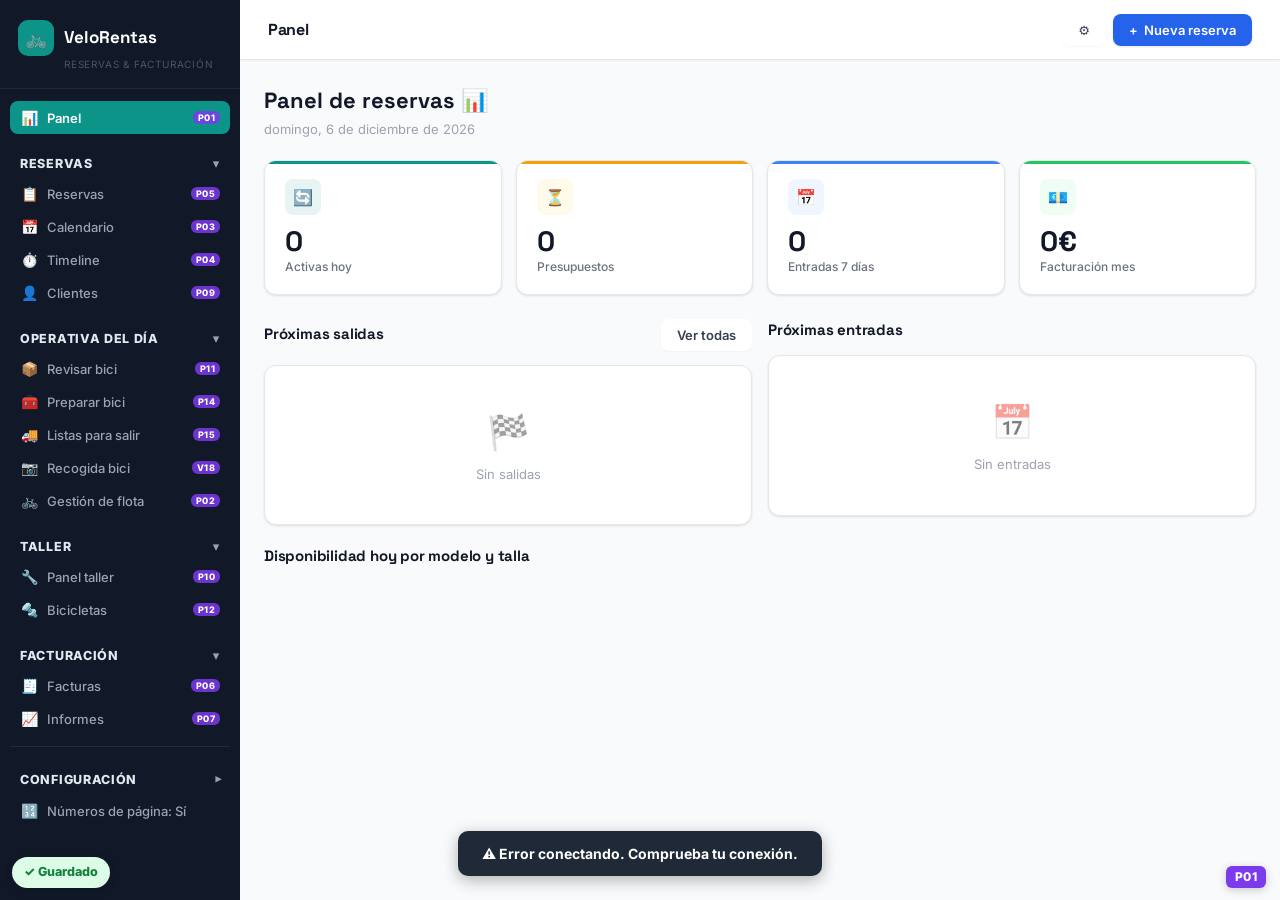
==== commit 751a5f9c: "Panel P01: Próximas salidas a la izquierda y entradas a la derecha Co-Authored-By: Claude Opus 5.5 <" ====
--- a/index.html
+++ b/index.html
@@ -118,8 +118,8 @@
       </div>
       <div class="sg4" id="dstats"></div>
       <div class="m-1col" style="display:grid;grid-template-columns:1fr 1fr;gap:16px;margin-bottom:20px">
-        <div><div class="shdr"><div class="st">Próximas entradas</div><button class="btn bs bsm" onclick="goV('res')">Ver todas</button></div><div class="card" id="d-arrivals"></div></div>
-        <div><div class="shdr"><div class="st">Próximas salidas</div></div><div class="card" id="d-departs"></div></div>
+        <div><div class="shdr"><div class="st">Próximas salidas</div><button class="btn bs bsm" onclick="goV('res')">Ver todas</button></div><div class="card" id="d-departs"></div></div>
+        <div><div class="shdr"><div class="st">Próximas entradas</div></div><div class="card" id="d-arrivals"></div></div>
       </div>
       <div class="shdr"><div class="st">Disponibilidad hoy por modelo y talla</div></div>
       <div id="d-avail"></div>
@@ -395,7 +395,7 @@
 
 <!-- Nueva/Editar Reserva -->
 <div class="mover" id="mres">
-  <div class="mbox w720">
+  <div class="mbox w1100">
     <div class="mhdr"><div style="display:flex;align-items:center;gap:12px;flex-wrap:wrap;min-width:0"><div class="mtit" id="mres-tit">Nueva reserva</div><select class="fi" id="r-estado" title="Estado de la reserva" onchange="onCambioEstadoSel()" style="width:auto;padding:6px 10px;font-weight:800;font-size:14px;border-width:2px;cursor:pointer">
             <option value="anulada">🚫 Anulada</option>
             <option value="pendiente">⏳ Presupuesto</option>
@@ -415,10 +415,10 @@
     <div class="mbdy">
       <div class="fr2">
         <div class="fg"><label class="fl">Nombre cliente *</label><input class="fi" id="r-nom" placeholder="Nombre completo"/></div>
-        <div class="fg"><label class="fl">Teléfono *</label><input class="fi" id="r-tel" type="tel" placeholder="+34 600 000 000"/></div>
+        <div class="fg"><label class="fl">Teléfono * <a href="#" onclick="abrirMensaje('whatsapp');return false" style="float:right;font-weight:800;color:#16a34a;text-transform:none">💬 WhatsApp</a></label><input class="fi" id="r-tel" type="tel" placeholder="+34 600 000 000"/></div>
       </div>
       <div class="fr2">
-        <div class="fg"><label class="fl">Email</label><input class="fi" id="r-email" type="email" placeholder="cliente@email.com"/></div>
+        <div class="fg"><label class="fl">Email <a href="#" onclick="abrirMensaje('email');return false" style="float:right;font-weight:800;color:#2563eb;text-transform:none">✉️ Enviar email</a></label><input class="fi" id="r-email" type="email" placeholder="cliente@email.com"/></div>
         <div class="fg"><label class="fl">DNI / Pasaporte</label><input class="fi" id="r-dni" placeholder="12345678A"/></div>
       </div>
       <div class="fr2">
@@ -485,7 +485,10 @@
         <div class="fg"><label class="fl">Precio/día total (€)</label><input class="fi" id="r-ppd" type="number" min="0" step="0.01" placeholder="0.00" oninput="calcPrice()"/></div>
         <div class="fg"><label class="fl">Total reserva (€)</label><input class="fi" id="r-total" type="number" min="0" step="0.01" placeholder="0.00"/></div>
       </div>
-      <div class="fg"><label class="fl">Notas</label><textarea class="fi" id="r-notas" placeholder="Observaciones, peticiones especiales..."></textarea></div>
+      <div class="fr2">
+        <div class="fg"><label class="fl">📝 Observaciones <span style="text-transform:none;font-weight:600;color:var(--g400)">(salen en la hoja impresa)</span></label><textarea class="fi" id="r-notas" placeholder="Observaciones, peticiones especiales..." style="min-height:90px"></textarea></div>
+        <div class="fg"><label class="fl" style="color:#92400e">🔒 Observaciones privadas <span style="text-transform:none;font-weight:600">(no se imprimen ni se envían)</span></label><textarea class="fi" id="r-notas-priv" placeholder="Solo para uso interno: pagos, incidencias, trato con el cliente…" style="min-height:90px;background:#fffbeb;border-color:#fcd34d"></textarea></div>
+      </div>
 
       <!-- Asignación de bicis físicas -->
       <div style="background:var(--am50);border:1px solid var(--am100);border-radius:10px;padding:14px;margin-top:4px">
@@ -1452,6 +1455,7 @@
 <script src="db.js"></script>
 <script src="reservas.js"></script>
 <script src="taller-merged.js"></script>
+<script src="mensajes.js"></script>
 <script>
 // App instalable en el móvil (y siempre la versión más nueva del programa)
 if ('serviceWorker' in navigator && location.protocol.indexOf('http') === 0) {
--- a/reservas.css
+++ b/reservas.css
@@ -252,3 +252,12 @@
   .trow-acts .btn{padding:5px 8px;font-size:11px}
   .trow-info{min-width:0;flex:1}
 }
+
+/* Editar reserva más grande (solo ordenador; en el móvil manda movil.css) */
+@media (min-width:821px){
+#mres .mbox{max-height:96vh}
+#mres .mtit{font-size:20px}
+#mres .fl{font-size:12px}
+#mres .fi{font-size:15px;padding:10px 12px}
+#mres .mbdy{padding:20px 26px}
+}
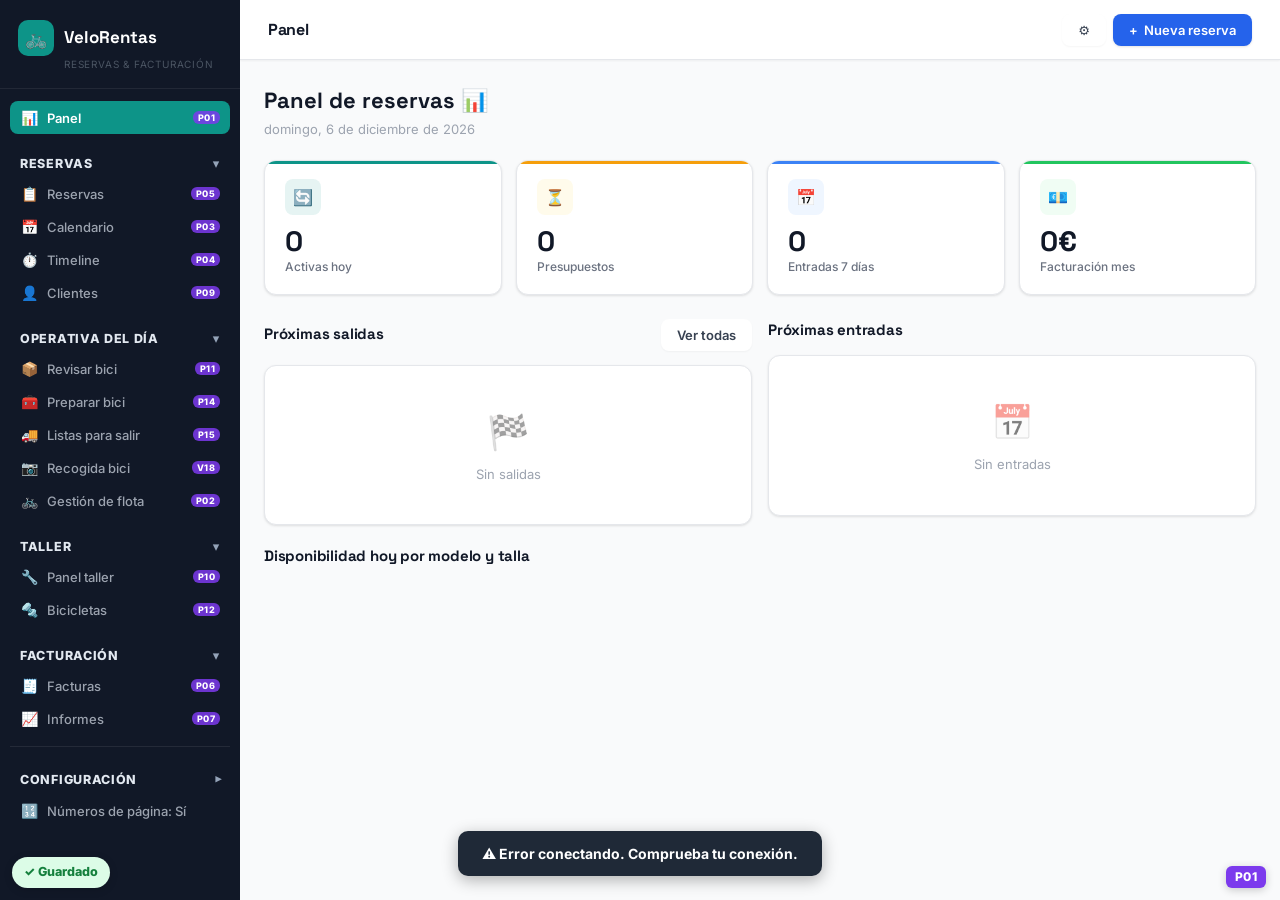
==== commit c3a33d72: "Tarifas P08: listado de precios por modelo según nº de días Precio total por días (1..N) por modelo," ====
--- a/index.html
+++ b/index.html
@@ -368,7 +368,7 @@
 
     <!-- ══ TARIFAS ══ -->
     <div class="view" id="v-tarifas">
-      <div class="shdr"><div><div class="st">Tarifas por modelo y talla</div><div class="sd-">Precio por día de cada tipo de bicicleta</div></div>
+      <div class="shdr"><div><div class="st">Tarifas por modelo</div><div class="sd-">Precio total según los días de alquiler · igual para todas las tallas</div></div>
         <button class="btn bp bsm" onclick="saveTarifas()">💾 Guardar tarifas</button>
       </div>
       <div class="card"><div class="cb" id="tarifas-body"></div></div>
@@ -490,8 +490,8 @@
         <div class="fg"><label class="fl" style="color:#92400e">🔒 Observaciones privadas <span style="text-transform:none;font-weight:600">(no se imprimen ni se envían)</span></label><textarea class="fi" id="r-notas-priv" placeholder="Solo para uso interno: pagos, incidencias, trato con el cliente…" style="min-height:90px;background:#fffbeb;border-color:#fcd34d"></textarea></div>
       </div>
 
-      <!-- Asignación de bicis físicas -->
-      <div style="background:var(--am50);border:1px solid var(--am100);border-radius:10px;padding:14px;margin-top:4px">
+      <!-- Asignación de bicis físicas: oculto, ya se asigna desde cada bici en "Bicicletas de la reserva" (se mantiene en el HTML porque el código lo usa) -->
+      <div id="r-asig-bloque" style="display:none;background:var(--am50);border:1px solid var(--am100);border-radius:10px;padding:14px;margin-top:4px">
         <div style="font-size:12px;font-weight:700;color:var(--am700);text-transform:uppercase;letter-spacing:.5px;margin-bottom:10px">📷 Asignación de bicicleta(s) — por QR o manual</div>
         <div id="r-bikes-asig" style="margin-bottom:10px"></div>
         <div style="display:flex;gap:7px;flex-wrap:wrap">
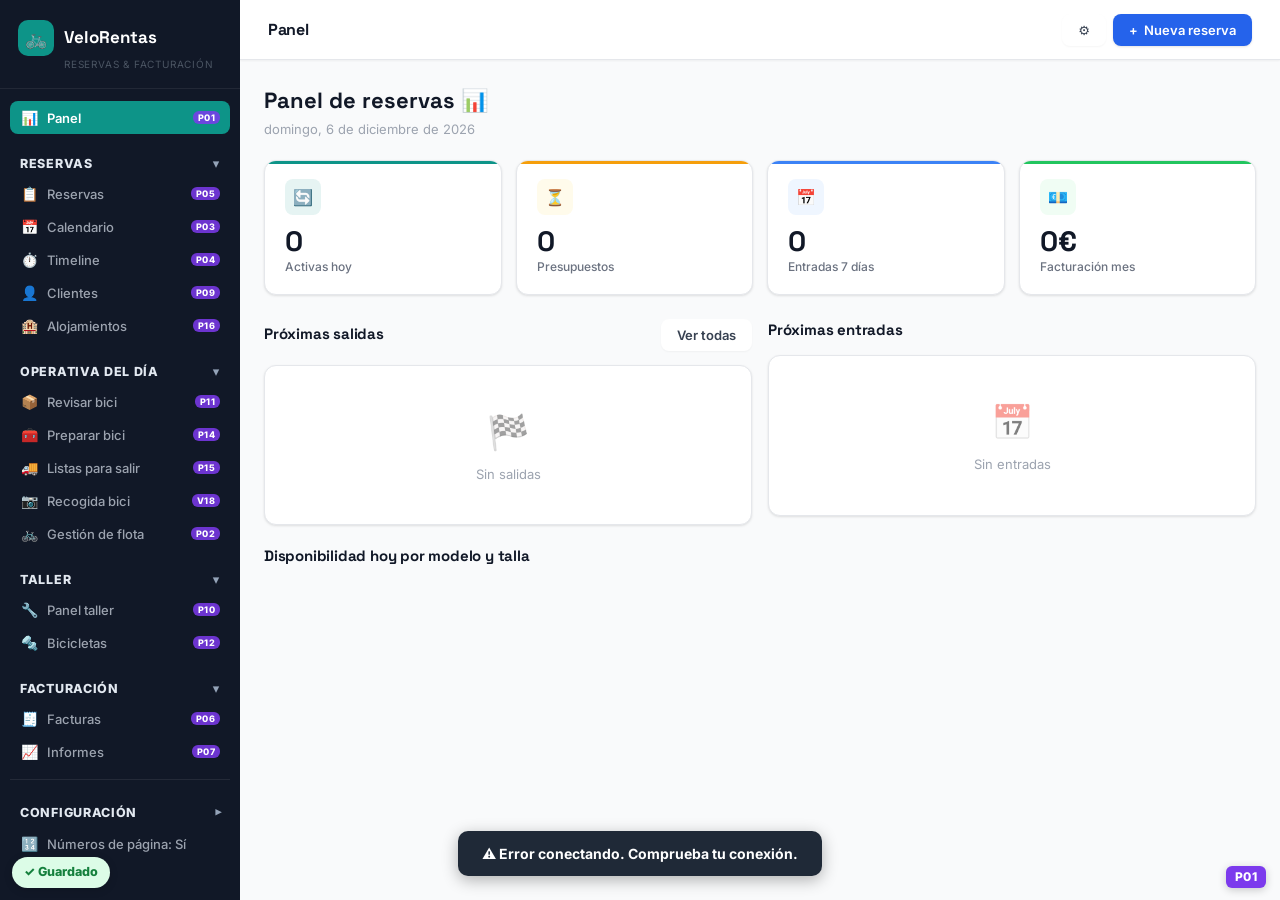
==== commit 25e5f50f: "Nueva página P16 Alojamientos: valoración de sitios de entrega y recogida ¿Aceptan bicis? (sí / con " ====
--- a/index.html
+++ b/index.html
@@ -51,6 +51,7 @@
         <button class="ni" id="nav-cal" onclick="goV('cal')"><span class="ic">📅</span> Calendario</button>
         <button class="ni" id="nav-timeline" onclick="goV('timeline')"><span class="ic">⏱️</span> Timeline</button>
         <button class="ni" id="nav-clientes" onclick="goV('clientes')"><span class="ic">👤</span> Clientes</button>
+        <button class="ni" id="nav-aloj" onclick="goV('aloj')"><span class="ic">🏨</span> Alojamientos</button>
       </div>
     </div>
 
@@ -372,6 +373,15 @@
         <button class="btn bp bsm" onclick="saveTarifas()">💾 Guardar tarifas</button>
       </div>
       <div class="card"><div class="cb" id="tarifas-body"></div></div>
+    </div>
+
+    <!-- ══ ALOJAMIENTOS (P16) ══ -->
+    <div class="view" id="v-aloj">
+      <div class="shdr"><div><div class="st">Alojamientos</div><div class="sd-">Sitios de entrega y recogida: si aceptan bicis y qué tal el trato</div></div>
+        <button class="btn bp bsm" onclick="abrirAloj(null)">+ Nuevo sitio</button>
+      </div>
+      <div style="position:relative;margin-bottom:12px"><span style="position:absolute;left:10px;top:50%;transform:translateY(-50%);color:var(--g400)">🔍</span><input class="fi" id="aloj-srch" placeholder="Buscar por nombre, lugar, notas…" oninput="renderAloj()" style="padding-left:30px"/></div>
+      <div id="aloj-content"></div>
     </div>
 
     <!-- ══ CLIENTES ══ -->
@@ -1456,6 +1466,7 @@
 <script src="reservas.js"></script>
 <script src="taller-merged.js"></script>
 <script src="mensajes.js"></script>
+<script src="alojamientos.js"></script>
 <script>
 // App instalable en el móvil (y siempre la versión más nueva del programa)
 if ('serviceWorker' in navigator && location.protocol.indexOf('http') === 0) {
